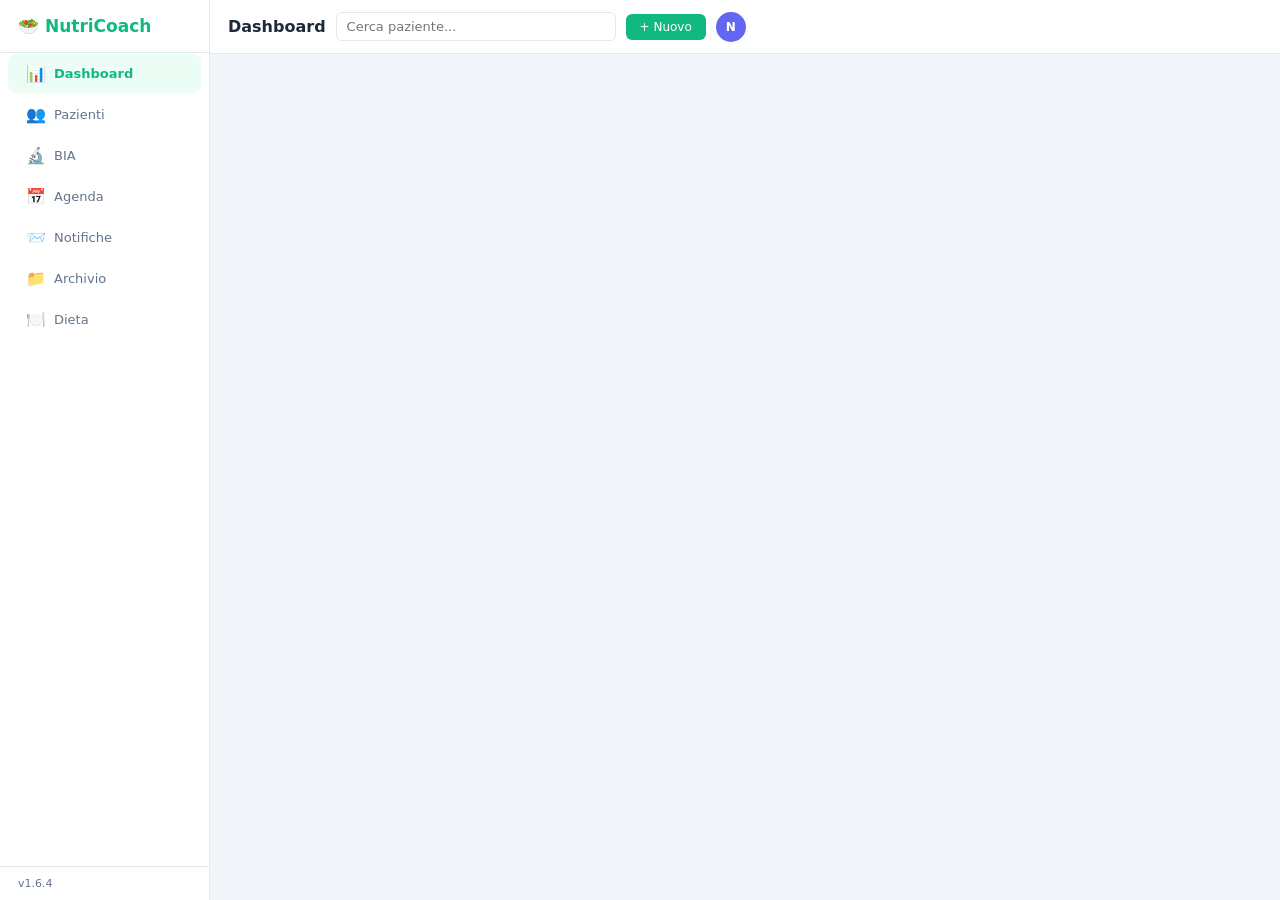
==== templates/dashboard.html @ 3c8d4ec1 "release 1.6.4: Notifiche (coda/bulk) + Tab Misure + fix openPatient/saveMisura" ====
<!DOCTYPE html>
<html lang="it">
<head>
<meta charset="utf-8">
<meta name="viewport" content="width=device-width, initial-scale=1">
<title>NutriCoach</title>
<style>
*{margin:0;padding:0;box-sizing:border-box;font-family:system-ui,-apple-system,'Segoe UI',sans-serif}
:root{--bg:#f1f4f9;--surface:#fff;--text:#1e293b;--text2:#64748b;--border:#e2e8f0;--primary:#10b981;--primary2:#059669;--danger:#ef4444;--warn:#f59e0b;--radius:10px;--shadow:0 1px 3px rgba(0,0,0,.06);--nav-w:210px;--top-h:54px}
body{background:var(--bg);color:var(--text);min-height:100vh;font-size:14px}
.layout{display:flex;min-height:100vh}
.sidebar{width:var(--nav-w);background:var(--surface);border-right:1px solid var(--border);display:flex;flex-direction:column;position:fixed;top:0;left:0;bottom:0;z-index:100}
.sidebar .logo{padding:16px 18px;font-size:17px;font-weight:700;color:var(--primary);border-bottom:1px solid var(--border)}
.nav-item{display:flex;align-items:center;gap:8px;padding:10px 18px;cursor:pointer;color:var(--text2);transition:.15s;font-size:13px;margin:1px 8px;border-radius:8px}
.nav-item:hover{background:#f8fafc;color:var(--text)}
.nav-item.active{color:var(--primary);background:#ecfdf5;font-weight:600}
.nav-item .ico{font-size:16px;width:20px;text-align:center}
.sidebar .spacer{flex:1}
.sidebar .version{padding:10px 18px;font-size:11px;color:var(--text2);border-top:1px solid var(--border)}
.main{margin-left:var(--nav-w);flex:1}
.topbar{height:var(--top-h);display:flex;align-items:center;padding:0 18px;background:var(--surface);border-bottom:1px solid var(--border);gap:10px;position:sticky;top:0;z-index:50}
.topbar h1{font-size:16px;font-weight:600}
.search{flex:1;max-width:280px}
.search input{width:100%;padding:6px 10px;border:1px solid var(--border);border-radius:6px;font-size:13px;outline:none}
.search input:focus{border-color:var(--primary)}
.btn{padding:6px 14px;border:none;border-radius:6px;cursor:pointer;font-size:12px;font-weight:500;transition:.15s;display:inline-flex;align-items:center;gap:5px}
.btn.primary{background:var(--primary);color:#fff}
.btn.primary:hover{background:var(--primary2)}
.btn.danger{background:var(--danger);color:#fff}
.btn.sm{padding:3px 8px;font-size:11px}
.btn.outline{background:transparent;border:1px solid var(--border);color:var(--text)}
.btn.outline:hover{background:#f8fafc}
.avatar{width:30px;height:30px;border-radius:50%;background:#6366f1;color:#fff;display:flex;align-items:center;justify-content:center;font-weight:600;font-size:12px}
.view{padding:16px 18px}
.card{background:var(--surface);border-radius:var(--radius);padding:14px;box-shadow:var(--shadow);margin-bottom:12px}
.grid{display:grid;gap:10px}
.grid-4{grid-template-columns:repeat(4,1fr)}
.stat-card{text-align:center;padding:14px 10px}
.stat-card .num{font-size:26px;font-weight:700;color:var(--primary)}
.stat-card .label{font-size:11px;color:var(--text2);margin-top:3px}
.empty{padding:24px;text-align:center;color:var(--text2);font-size:13px}
.patient-card{display:flex;align-items:center;gap:10px;padding:10px;cursor:pointer;border-radius:6px;transition:.15s}
.patient-card:hover{background:#f8fafc}
.patient-card .init{width:34px;height:34px;border-radius:50%;display:flex;align-items:center;justify-content:center;font-weight:600;font-size:13px;color:#fff;flex-shrink:0}
.patient-card .info{flex:1;min-width:0}
.patient-card .name{font-weight:500;font-size:13px}
.patient-card .meta{font-size:11px;color:var(--text2)}
.patient-card .cat{font-size:10px;padding:1px 6px;border-radius:10px;display:inline-block}
.modal-overlay{position:fixed;inset:0;background:rgba(0,0,0,.4);z-index:200;display:flex;align-items:center;justify-content:center}
.modal{background:var(--surface);border-radius:12px;width:540px;max-width:90vw;max-height:85vh;overflow-y:auto;box-shadow:0 20px 60px rgba(0,0,0,.2)}
.modal-head{display:flex;align-items:center;justify-content:space-between;padding:14px 18px;border-bottom:1px solid var(--border);font-weight:600;font-size:14px}
.modal-head button{background:none;border:none;font-size:18px;cursor:pointer;color:var(--text2);padding:0 4px}
.modal-body{padding:14px 18px}
.modal-foot{padding:10px 18px;border-top:1px solid var(--border);display:flex;justify-content:flex-end;gap:8px}
label{display:block;font-size:11px;font-weight:500;color:var(--text2);margin-bottom:2px;margin-top:8px}
label:first-child{margin-top:0}
input,select,textarea{width:100%;padding:7px 9px;border:1px solid var(--border);border-radius:6px;font-size:13px;outline:none;font-family:inherit}
input:focus,select:focus,textarea:focus{border-color:var(--primary)}
textarea{resize:vertical;min-height:40px}
.field-row{display:flex;gap:8px}
.field-row>*{flex:1}
#toast{position:fixed;bottom:20px;left:50%;transform:translateX(-50%);background:#1e293b;color:#fff;padding:8px 20px;border-radius:6px;font-size:13px;z-index:999;opacity:0;transition:opacity .3s;pointer-events:none}
#toast.show{opacity:1}
table{width:100%;border-collapse:collapse;font-size:12px}
th{padding:6px 8px;text-align:left;font-weight:500;color:var(--text2);border-bottom:2px solid var(--border);font-size:10px;text-transform:uppercase;letter-spacing:.4px}
td{padding:6px 8px;border-bottom:1px solid var(--border)}
tr:hover td{background:#f8fafc}
.badge{display:inline-block;padding:1px 6px;border-radius:8px;font-size:10px;font-weight:500}
.badge.green{background:#ecfdf5;color:#059669}
.badge.red{background:#fef2f2;color:#dc2626}
.badge.yellow{background:#fffbeb;color:#d97706}
.row{display:flex;gap:8px;align-items:center;flex-wrap:wrap}
.tab-bar{display:flex;gap:2px;border-bottom:1px solid var(--border);margin-bottom:14px}
.tab-btn{padding:8px 14px;font-size:12px;border:none;background:none;cursor:pointer;color:var(--text2);border-bottom:2px solid transparent;margin-bottom:-1px;transition:.15s}
.tab-btn.active{color:var(--primary);border-bottom-color:var(--primary);font-weight:500}
@media(max-width:768px){.sidebar{display:none}.main{margin-left:0}.grid-4{grid-template-columns:repeat(2,1fr)}}
</style>
</head>
<body>
<div class="layout">
<div class="sidebar">
<div class="logo">🥗 NutriCoach</div>
<div class="nav-item active" data-nav="dashboard" onclick="switchNav('dashboard')"><span class="ico">📊</span> Dashboard</div>
<div class="nav-item" data-nav="pazienti" onclick="switchNav('pazienti')"><span class="ico">👥</span> Pazienti</div>
<div class="nav-item" data-nav="bia" onclick="switchNav('bia')"><span class="ico">🔬</span> BIA</div>
<div class="nav-item" data-nav="agenda" onclick="switchNav('agenda')"><span class="ico">📅</span> Agenda</div>
<div class="nav-item" data-nav="notifiche" onclick="switchNav('notifiche')"><span class="ico">📨</span> Notifiche</div>
<div class="nav-item" data-nav="archivio" onclick="switchNav('archivio')"><span class="ico">📁</span> Archivio</div>
<div class="nav-item" data-nav="dieta" onclick="switchNav('dieta')"><span class="ico">🍽️</span> Dieta</div>
<div class="spacer"></div>
<div class="version">v1.6.4</div>
</div>
<div class="main">
<div class="topbar">
<h1 id="page-title">Dashboard</h1>
<div class="search"><input id="global-search" placeholder="Cerca paziente..." oninput="onSearch(this.value)"></div>
<button class="btn primary" onclick="openNewClient()">+ Nuovo</button>
<div class="avatar">N</div>
</div>
<div class="view" id="view"></div>
</div>
</div>
<div id="toast"></div>
<div id="modal-root"></div>

<script>
const API="";const V="1.6.0";
let STATE={nav:"dashboard",clients:[],clientId:null,categories:[],groups:[]};
function toast(m){const t=$('toast');t.textContent=m;t.classList.add('show');setTimeout(()=>t.classList.remove('show'),2600)}
function $(id){return document.getElementById(id)}
function jget(u){return fetch(API+u).then(r=>r.json())}
function jpost(u,b){return fetch(API+u,{method:'POST',headers:{'Content-Type':'application/json'},body:JSON.stringify(b)}).then(r=>r.json())}
function jput(u,b){return fetch(API+u,{method:'PUT',headers:{'Content-Type':'application/json'},body:JSON.stringify(b||{})}).then(r=>r.json())}
function jdel(u){return fetch(API+u,{method:'DELETE'}).then(r=>r.json())}
function esc(s){return (s==null?'':String(s)).replace(/[&<>"]/g,c=>({'&':'&amp;','<':'&lt;','>':'&gt;','"':'&quot;'}[c]))}
function init(n){return (n||'?').trim().split(/\s+/).map(w=>w[0]).slice(0,2).join('').toUpperCase()}
function today(){return new Date().toISOString().slice(0,10)}
function clr(){return ['#10b981','#6366f1','#f59e0b','#ef4444','#8b5cf6','#ec4899','#14b8a6','#f97316','#06b6d4'][Math.floor(Math.random()*9)]}

/* ============ NAV ============ */
function setActiveNav(nav){
  STATE.nav=nav;
  document.querySelectorAll('.nav-item').forEach(n=>n.classList.toggle('active',n.dataset.nav===nav));
}
async function switchNav(nav){
  setActiveNav(nav);
  $('page-title').textContent={dashboard:'Dashboard',pazienti:'Pazienti',bia:'BIA & Misure',agenda:'Agenda',notifiche:'Notifiche',archivio:'Archivio',dieta:'Dieta'}[nav]||'NutriCoach';
  const v=$('view');
  if(nav==='dashboard'){await loadDashboard();return}
  if(nav==='pazienti'){await loadPazienti();return}
  if(nav==='bia'){await loadBIA();return}
  if(nav==='agenda'){await loadAgenda();return}
if(nav==='notifiche'){await loadNotifiche();return}
  if(nav==='archivio'){await loadArchivio();return}
  if(nav==='dieta'){v.innerHTML='<div class="empty">🍽️ Generatore dieta (in arrivo)</div>';return}
}

/* ============ DASHBOARD ============ */
async function loadDashboard(){
  const[todayData,clients,reminders]=await Promise.all([
    jget('/api/studio/today'),jget('/api/clients'),jget('/api/reminders')
  ]);
  const countPaz=clients.length;
  const countOggi=todayData.today?todayData.today.length:0;
  const countAlert=todayData.count_attention||0;
  const countProm=reminders.filter(r=>!r.done).length;
  const cats=await jget('/api/categories');
  // arricchisci clienti con categoria
  const catMap={};cats.forEach(c=>catMap[c.id]=c);
  clients.forEach(c=>{if(c.category_id)c._cat=catMap[c.category_id]||null});
  STATE.clients=clients;STATE.categories=cats;
  $('view').innerHTML=`
<div class="grid grid-4">
  <div class="card stat-card"><div class="num">${countPaz}</div><div class="label">👥 Pazienti</div></div>
  <div class="card stat-card"><div class="num">${countOggi}</div><div class="label">📅 Oggi</div></div>
  <div class="card stat-card"><div class="num">${countProm}</div><div class="label">🔔 Promemoria</div></div>
  <div class="card stat-card"><div class="num">${countAlert}</div><div class="label">⚠️ Da monitorare</div></div>
</div>
<div class="card"><b>👥 Pazienti (${countPaz})</b><div class="row" style="margin:6px 0">${cats.map(c=>`<span class="badge" style="background:${c.color}22;color:${c.color}">${esc(c.name)}</span>`).join('')}</div>
  ${clients.map(c=>`<div class="patient-card" onclick="openPatient(${c.id})"><div class="init" style="background:${c._cat?c._cat.color:clr()}">${init(c.name)}</div><div class="info"><div class="name">${esc(c.name)} ${c._cat?`<span class="cat" style="background:${c._cat.color}22;color:${c._cat.color}">${esc(c._cat.name)}</span>`:''}</div><div class="meta">${c.sex||'?'} · ${c.goal||'—'}</div></div></div>`).join('')}
</div>
<div class="card"><b>🔔 Promemoria</b>${reminders.filter(r=>!r.done).slice(0,5).map(r=>`
  <div class="patient-card"><div class="info"><div class="name">${esc(r.title)}</div><div class="meta">${r.due_date||''} · ${r.channel||'app'}</div></div></div>`).join('')||'<div class="empty">Nessun promemoria</div>'}
</div>`;
}

/* ============ PAZIENTI ============ */
async function loadPazienti(){
  const[clients,cats,grps]=await Promise.all([jget('/api/clients'),jget('/api/categories'),jget('/api/groups')]);
  STATE.clients=clients;STATE.categories=cats;STATE.groups=grps;
  const catMap={};cats.forEach(c=>catMap[c.id]=c);
  clients.forEach(c=>{if(c.category_id)c._cat=catMap[c.category_id]||null});
  $('view').innerHTML=`
<div class="row" style="margin-bottom:10px">
  <select id="pz-filter-cat" onchange="loadPazienti()" style="width:auto">
    <option value="">Tutte le categorie</option>
    ${cats.map(c=>`<option value="${c.id}">${esc(c.name)}</option>`).join('')}
  </select>
  <button class="btn outline" onclick="showCategoryModal()">📂 Gestisci categorie</button>
  <button class="btn outline" onclick="showGroupModal()">👥 Gestisci gruppi</button>
</div>
<div class="card">
  <div class="row" style="margin-bottom:8px"><b>👥 Pazienti (${clients.length})</b></div>
  ${clients.filter(c=>!$('pz-filter-cat').value||c.category_id==+$('pz-filter-cat').value).map(c=>`
  <div class="patient-card" onclick="openPatient(${c.id})">
    <div class="init" style="background:${c._cat?c._cat.color:clr()}">${init(c.name)}</div>
    <div class="info"><div class="name">${esc(c.name)} ${c._cat?`<span class="cat" style="background:${c._cat.color}22;color:${c._cat.color}">${esc(c._cat.name)}</span>`:''}</div>
    <div class="meta">${c.sex||'?'} · ${c.goal||'—'} · ${c.email||''}</div></div>
    <button class="btn sm danger" onclick="event.stopPropagation();deleteClient(${c.id})">✕</button>
  </div>`).join('')||'<div class="empty">Nessun paziente</div>'}
</div>`;
}

async function deleteClient(cid){
  if(!confirm('Eliminare questo paziente e tutti i suoi dati?'))return;
  await jpost('/api/clients/{cid}'.replace('{cid}',cid),{_method:'DELETE'});
  // use DELETE method properly
  await fetch(API+'/api/clients/'+cid,{method:'DELETE'});
  toast('Paziente eliminato');loadPazienti();
}

function showCategoryModal(){
  const c=STATE.categories;
  modal(`
<div class="card"><b>📂 Categorie</b><div class="empty">${c.length?'':'Nessuna categoria'}</div>
${c.map(cat=>`<div class="patient-card"><div class="info"><span style="display:inline-block;width:10px;height:10px;border-radius:50%;background:${cat.color};margin-right:6px"></span> ${esc(cat.name)}</div><button class="btn sm danger" onclick="if(confirm('Eliminare?')){fetch('/api/categories/${cat.id}',{method:'DELETE'}).then(()=>{closeModal();showCategoryModal()})}">✕</button></div>`).join('')}
<hr style="margin:10px 0">
<div class="field-row"><input id="nc-name" placeholder="Nome"><input id="nc-color" type="color" value="#6366f1"></div>
<button class="btn primary" onclick="const n=$('nc-name').value;if(!n)return;fetch('/api/categories',{method:'POST',headers:{'Content-Type':'application/json'},body:JSON.stringify({name:n,color:$('nc-color').value})}).then(()=>{closeModal();loadPazienti()})">➕ Aggiungi</button></div>`);
}

function showGroupModal(){
  modal(`
<div class="card"><b>👥 Gruppi</b>
${STATE.groups.map(g=>`<div class="patient-card"><div class="info"><b>${esc(g.name)}</b><div class="meta">${g.member_count||0} membri</div></div>
<button class="btn sm danger" onclick="if(confirm('Eliminare?')){fetch('/api/groups/${g.id}',{method:'DELETE'}).then(()=>{closeModal();showGroupModal()})}">✕</button></div>`).join('')||'<div class="empty">Nessun gruppo</div>'}
<hr style="margin:10px 0">
<div class="field-row"><input id="ng-name" placeholder="Nome gruppo"><button class="btn primary" onclick="const n=$('ng-name').value;if(!n)return;fetch('/api/groups',{method:'POST',headers:{'Content-Type':'application/json'},body:JSON.stringify({name:n})}).then(()=>{closeModal();showGroupModal()})">➕ Crea</button></div></div>`);
}

/* ============ AGENDA ============ */
async function loadAgenda(){
  const[openAppts,closedAppts,fups]=await Promise.all([
    jget('/api/appointments?status=open'),
    jget('/api/appointments?status=closed'),
    jget('/api/follow-ups')
  ]);
  const today=new Date().toISOString().slice(0,10);
  const oggi=openAppts.filter(a=>a.appt_date===today);
  const prox=openAppts.filter(a=>a.appt_date&&a.appt_date>today).slice(0,10);
  $('view').innerHTML=`
<div class="row" style="margin-bottom:10px"><b>📅 Agenda</b>
<button class="btn primary" onclick="showApptModal()">➕ Nuovo appuntamento</button></div>
<div class="grid grid-4">${[
  ['📅 Oggi',oggi.length],
  ['🔄 In programma',openAppts.length],
  ['✅ Completati',closedAppts.length],
  ['📌 Follow-up',fups.length]
].map(x=>`<div class="card stat-card"><div class="num">${x[1]}</div><div class="label">${x[0]}</div></div>`).join('')}</div>
<div class="card"><b>📅 Oggi (${today})</b>${oggi.map(a=>apptCard(a)).join('')||'<div class="empty">Nessun appuntamento oggi</div>'}</div>
<div class="card"><b>🔜 Prossimi</b>${prox.map(a=>apptCard(a)).join('')||'<div class="empty">Nessun appuntamento in programma</div>'}</div>
<div class="card"><b>📌 Follow-up attivi</b>${fups.map(a=>apptCard(a)).join('')||'<div class="empty">Nessun follow-up attivo</div>'}</div>`;
}

function apptCard(a){
  return `<div class="patient-card" style="border-left:3px solid ${a.status==='closed'?'var(--primary)':a.status==='cancelled'?'var(--danger)':'var(--warn)'}">
<div class="info"><b>${esc(a.title)}</b><div class="meta">${esc(a.client_name||'')} · ${a.appt_date||'—'} ${a.follow_up?'· 🔄 Follow-up':''}</div></div>
<button class="btn sm outline" onclick="jpost('/api/appointments/${a.id}/done',{done:${a.status==='closed'?0:1}}).then(()=>loadAgenda())">${a.status==='closed'?'✓ Fatto':'✗ Chiudi'}</button>
</div>`;
}

function showApptModal(cid,aid){
  let title="Nuovo appuntamento",data={client_id:cid||'',title:'',note:'',appt_date:'',status:'open',follow_up:0};
  if(aid){
    // prefetch per modifica
    jget('/api/appointments').then(all=>{
      const a=all.find(x=>x.id===aid);
      if(!a)return;
      const clientSel=STATE.clients.find(c=>c.id===a.client_id);
      data=a;
      renderApptModal(aid,data);
    });
    return;
  }
  renderApptModal(0,data);

  function renderApptModal(aid,d){
    const clients=STATE.clients.length?STATE.clients:[];
    modal(`
<div class="card"><b>${aid?'Modifica':'Nuovo'} appuntamento</b>
<label>Paziente</label><select id="ap-cid">${clients.map(c=>`<option value="${c.id}" ${d.client_id==c.id?'selected':''}>${esc(c.name)}</option>`).join('')||'<option value="">—</option>'}</select>
<div class="field-row"><div><label>Titolo</label><input id="ap-title" value="${esc(d.title)}" placeholder="Controllo peso"></div>
<div><label>Data</label><input type="date" id="ap-date" value="${d.appt_date||''}"></div></div>
<label>Note</label><textarea id="ap-note" rows="2">${esc(d.note||'')}</textarea>
<label class="row" style="margin-top:6px"><input type="checkbox" id="ap-fup" ${d.follow_up?'checked':''}> 🔄 Richiede follow-up</label>
<div style="margin-top:10px;display:flex;gap:8px">
<button class="btn primary" onclick="saveAppt(${aid})">💾 Salva</button>
${aid?`<button class="btn danger" onclick="jpost('/api/appointments/${aid}/done',{done:1}).then(()=>{closeModal();loadAgenda()})">✓ Chiudi</button>`:''}
<button class="btn outline" onclick="closeModal()">Annulla</button></div></div>`);
  }
}

async function saveAppt(aid){
  const cid=+$('ap-cid').value;
  if(!cid){toast('Seleziona un paziente');return}
  const body={client_id:cid,title:$('ap-title').value,appt_date:$('ap-date').value,
    note:$('ap-note').value,follow_up:$('ap-fup').checked?1:0};
  if(aid){
    await fetch(API+'/api/appointments/'+aid,{method:'PUT',headers:{'Content-Type':'application/json'},body:JSON.stringify(body)});
  }else{
    await jpost('/api/appointments',body);
  }
  toast('Salvato ✓');closeModal();
  if(STATE.nav==='agenda')loadAgenda();else loadAppuntamenti();
}

/* ============ NOTIFICHE ============ */
async function loadNotifiche(){
  const[notifs,clients,groups]=await Promise.all([
    jget('/api/notifications?status=pending'),
    jget('/api/clients'),
    jget('/api/groups')
  ]);
  STATE.clients=clients;
  const sent=await jget('/api/notifications?status=sent');
  const cMap={};clients.forEach(c=>cMap[c.id]=c);
  $('view').innerHTML=`
<div class="row" style="margin-bottom:10px"><b>📨 Notifiche & Promemoria</b>
<button class="btn primary" onclick="genNotifiche()">🔄 Genera dovute</button></div>
<div class="card"><b>📤 Invio bulk per gruppo</b>
<div class="field-row"><div><label>Gruppo</label><select id="nt-grp">${groups.map(g=>`<option value="${g.id}">${esc(g.name)}</option>`).join('')||'<option value="">—</option>'}</select></div>
<div><label>Canale</label><select id="nt-ch"><option value="whatsapp">WhatsApp</option><option value="email">Email</option></select></div>
<button class="btn primary" onclick="bulkNotifiche()">📨 Invia a gruppo</button></div></div>
<div class="card"><b>📋 Coda (${notifs.length} da inviare)</b>
${notifs.map(n=>`<div class="patient-card"><div class="info"><b>${esc((cMap[n.client_id]||{}).name||'Cliente '+n.client_id)}</b><div class="meta">${n.type} · ${n.channel} · ${n.due_date||''}</div></div>
<button class="btn sm outline" onclick="sendNotifica(${n.id},'${(cMap[n.client_id]||{}).channel||n.channel}')">📨 Invia</button></div>`).join('')||'<div class="empty">Nessuna notifica in coda</div>'}
</div>
<div class="card"><b>✅ Inviata (${sent.length})</b>
${sent.slice(0,20).map(n=>`<div class="patient-card"><div class="info"><b>${esc((cMap[n.client_id]||{}).name||'Cliente '+n.client_id)}</b><div class="meta">${n.type} · ${n.channel} · ${n.due_date||''}</div></div></div>`).join('')||'<div class="empty">Nessuna inviata</div>'}
</div>`;
}

async function genNotifiche(){
  // genera per ogni cliente
  const clients=STATE.clients.length?STATE.clients:await jget('/api/clients');
  let tot=0;
  for(const c of clients){
    const r=await jpost('/api/clients/'+c.id+'/notifications/generate',{});
    tot+=(r&&r.count)||0;
  }
  toast(`Generate ${tot} notifiche`);
  loadNotifiche();
}

async function sendNotifica(nid,channel){
  const n=await jget('/api/notifications?status=pending').then(list=>list.find(x=>x.id===nid));
  if(!n)return;
  const client=await jget('/api/clients/'+n.client_id).catch(()=>({}));
  channel=channel||n.channel;
  if(channel==='whatsapp'){
    const phone=(client.phone||'').replace(/\D/g,'');
    if(phone) window.open('https://wa.me/'+phone+'?text='+encodeURIComponent('Ciao '+client.name+', ti scrivo da NutriCoach per il tuo '+n.type),'_blank');
    else toast('Telefono mancante per WhatsApp');
  }else if(channel==='email'){
    if(client.email) window.open('mailto:'+client.email+'?subject='+encodeURIComponent('NutriCoach — '+n.type)+'&body='+encodeURIComponent('Ciao '+client.name),'_blank');
    else toast('Email mancante');
  }
  await jput('/api/notifications/'+nid+'/sent',{sent:true});
  loadNotifiche();
}

async function bulkNotifiche(){
  const gid=+$('nt-grp').value;
  const ch=$('nt-ch').value;
  if(!gid){toast('Seleziona un gruppo');return;}
  const members=await jget('/api/groups/'+gid+'/members');
  let ok=0;
  for(const m of members){
    const client=await jget('/api/clients/'+m.client_id).catch(()=>({}));
    if(ch==='whatsapp'){
      const phone=(client.phone||'').replace(/\D/g,'');
      if(phone) window.open('https://wa.me/'+phone+'?text='+encodeURIComponent('Ciao '+client.name+' da NutriCoach'),'_blank');
    }else if(ch==='email'&&client.email){
      window.open('mailto:'+client.email+'?subject='+encodeURIComponent('NutriCoach')+'&body='+encodeURIComponent('Ciao '+client.name),'_blank');
    }
    ok++;
  }
  toast('Aperte '+ok+' finestre di invio');
}

/* ============ BIA HUB ============ */
async function loadBIA(){
  const clients=STATE.clients.length?STATE.clients:await jget('/api/clients');
  $('view').innerHTML=`
<div class="row" style="margin-bottom:10px">
  <b>🔬 BIA & Misure</b>
  <select id="bia-client" onchange="loadBIAReading()" style="width:auto;max-width:200px">
    <option value="">Seleziona paziente...</option>
    ${clients.map(c=>`<option value="${c.id}">${esc(c.name)}</option>`).join('')}
  </select>
  <button class="btn primary" onclick="showBIAForm()">➕ Nuova misurazione</button>
  <button class="btn outline" onclick="$('bia-client').value='';$('view').innerHTML='<div class=empty>Seleziona un paziente</div>'">Pulisci</button>
</div>
<div id="bia-view"><div class="empty">👆 Seleziona un paziente per vedere le misurazioni BIA</div></div>`;
}

async function loadBIAReading(){
  const cid=+$('bia-client').value;
  if(!cid){$('bia-view').innerHTML='<div class=empty>Seleziona un paziente</div>';return}
  const[readings,trends]=await Promise.all([
    jget('/api/clients/'+cid+'/bia-readings'),
    jget('/api/clients/'+cid+'/bia-trend?field=weight_kg&days=365')
  ]);
  let html=`<div class="card"><b>📊 Trend peso</b><div class="empty">${trends.length?'':'Nessun dato'}</div>`;
  if(trends.length>1){
    const min=Math.min(...trends.map(t=>t.weight_kg))-2;
    const max=Math.max(...trends.map(t=>t.weight_kg))+2;
    const rng=max-min||1;const h=100;
    html+=`<svg viewBox="0 0 ${(trends.length-1)*50} ${h}" width="100%" height="120" style="margin:6px 0">`;
    const pts=trends.map((t,i)=>`${i*50},${h-((t.weight_kg-min)/rng)*h}`);
    html+=`<polyline points="${pts.join(' ')}" fill="none" stroke="var(--primary)" stroke-width="2"/>`;
    pts.forEach((p,i)=>html+=`<circle cx="${p.split(',')[0]}" cy="${p.split(',')[1]}" r="3" fill="var(--primary)"/>`);
    const last=trends[trends.length-1];const first=trends[0];
    const chg=(last.weight_kg-first.weight_kg).toFixed(1);
    html+=`</svg><div style="font-size:11px;color:var(--text2)">${first.weight_kg} → ${last.weight_kg} (${chg>0?'+':''}${chg} kg)</div>`;
  }
  html+=`</div><div class="card"><b>📋 Storico BIA</b>`;
  if(readings.length){
    html+=`<table><tr><th>Data</th><th>Peso</th><th>BF%</th><th>MM%</th><th>PhA</th><th>TBW</th><th>BMR</th><th></th></tr>`;
    readings.forEach(r=>{
      html+=`<tr><td>${esc(r.date)}</td><td>${r.weight_kg||'—'}</td><td>${r.bf_pct||'—'}</td>
        <td>${r.mm_pct||'—'}</td><td>${r.pha||'—'}</td><td>${r.tbw_l||'—'}</td>
        <td>${r.bmr_kcal||'—'}</td>
        <td><button class="btn sm outline" onclick="showBIAForm(${r.id})">📝</button>
        <button class="btn sm danger" onclick="if(confirm('Eliminare?')){fetch('/api/bia-readings/${r.id}',{method:'DELETE'}).then(()=>loadBIAReading())}">✕</button></td></tr>`;
    });
    html+=`</table>`;
  }else{html+=`<div class="empty">Nessuna misurazione. Carica un PDF BIA o inserisci manualmente.</div>`}
  html+=`</div>`;
  $('bia-view').innerHTML=html;
}

function showBIAForm(bid){
  if(bid){
    jget('/api/bia-readings/'+bid).then(r=>{
      modal(renderBIAForm(r.id,r.date,r.weight_kg,r.bf_pct,r.mm_pct,r.pha,r.bmr_kcal,r.tbw_l,r.bmi,r.bf_kg,r.ffm_kg,r.visceral_fat_level,r.ecw_l,r.icw_l,r.height_cm,r.notes));
    });
    return;
  }
  modal(renderBIAForm());
}

function renderBIAForm(id,date,weight,bf,mm,pha,bmr,tbw,bmi,bfkg,ffm,vfat,ecw,icw,height,notes){
  return `
<div class="card"><b>${id?'Modifica':'Nuova'} misurazione BIA</b>
<div class="field-row"><div><label>Data</label><input type="date" id="bf-date" value="${date||today()}"></div>
<div><label>Peso (kg)</label><input type="number" step="0.1" id="bf-weight" value="${weight||''}"></div>
<div><label>Altezza (cm)</label><input type="number" id="bf-height" value="${height||''}"></div></div>
<div class="field-row"><div><label>BF%</label><input type="number" step="0.1" id="bf-bf" value="${bf||''}"></div>
<div><label>MM%</label><input type="number" step="0.1" id="bf-mm" value="${mm||''}"></div>
<div><label>BMI</label><input type="number" step="0.1" id="bf-bmi" value="${bmi||''}"></div></div>
<div class="field-row"><div><label>Angolo di fase (PhA)</label><input type="number" step="0.1" id="bf-pha" value="${pha||''}"></div>
<div><label>TBW (L)</label><input type="number" step="0.1" id="bf-tbw" value="${tbw||''}"></div></div>
<div class="field-row"><div><label>ECW (L)</label><input type="number" step="0.1" id="bf-ecw" value="${ecw||''}"></div>
<div><label>ICW (L)</label><input type="number" step="0.1" id="bf-icw" value="${icw||''}"></div></div>
<div class="field-row"><div><label>BMR (kcal)</label><input type="number" id="bf-bmr" value="${bmr||''}"></div>
<div><label>BF (kg)</label><input type="number" step="0.1" id="bf-bfkg" value="${bfkg||''}"></div>
<div><label>FFM (kg)</label><input type="number" step="0.1" id="bf-ffm" value="${ffm||''}"></div></div>
<div class="field-row"><div><label>Grasso viscerale</label><input type="number" step="0.1" id="bf-vfat" value="${vfat||''}"></div></div>
<label>Note</label><textarea id="bf-notes" rows="2">${notes||''}</textarea>
<div style="margin-top:10px;display:flex;gap:8px">
<button class="btn primary" onclick="saveBIA(${id||0})">💾 Salva</button>
<button class="btn outline" onclick="closeModal()">Annulla</button>
</div></div>`;
}

async function saveBIA(id){
  const cid=+$('bia-client').value;
  if(!cid){toast('Seleziona un paziente');return}
  const body={date:$('bf-date').value,weight_kg:$('bf-weight').value,height_cm:$('bf-height').value,
    bf_pct:$('bf-bf').value,mm_pct:$('bf-mm').value,pha:$('bf-pha').value,bmr_kcal:$('bf-bmr').value,
    tbw_l:$('bf-tbw').value,bmi:$('bf-bmi').value,bf_kg:$('bf-bfkg').value,
    ffm_kg:$('bf-ffm').value,visceral_fat_level:$('bf-vfat').value,
    ecw_l:$('bf-ecw').value,icw_l:$('bf-icw').value,
    notes:$('bf-notes').value,source:'manual'};
  if(id){
    toast('Modifica BIA non ancora implementata via API diretta');
    closeModal();return;
  }
  await jpost('/api/clients/'+cid+'/bia-reading',body);
  toast('Misurazione salvata ✓');closeModal();loadBIAReading();
}

/* ============ ARCHIVIO ============ */
async function loadArchivio(){
  const docs=await jget('/api/documents');
  $('view').innerHTML=`
<div class="row" style="margin-bottom:10px"><b>📁 Archivio documenti</b>
<button class="btn primary" onclick="uploadDoc()">📄 Carica</button></div>
<div class="card"><table><tr><th>Paziente</th><th>Titolo</th><th>Tipo</th><th>Data</th><th></th></tr>
${docs.map(d=>`<tr><td>${esc(d.client_name||'—')}</td><td>${esc(d.title||'—')}</td>
<td><span class="badge green">${esc(d.doc_type)}</span></td><td>${d.date||''}</td>
<td><button class="btn sm outline" onclick="window.open('/api/files/${encodeURIComponent(d.file_path.split('\\\\').pop().split('/').pop())}')">👁️</button>
<button class="btn sm danger" onclick="if(confirm('Eliminare?')){fetch('/api/documents/${d.id}',{method:'DELETE'}).then(()=>loadArchivio())}">✕</button></td></tr>`).join('')||'<tr><td colspan="5"><div class="empty">Nessun documento</div></td></tr>'}
</table></div>`;
}

function uploadDoc(){
  modal('<div class="card"><b>📄 Carica documento</b><input type="file" id="doc-file" style="margin:10px 0"><div class="field-row"><input id="doc-title" placeholder="Titolo"><select id="doc-type"><option>bia</option><option>referto</option><option>dieta</option><option>foto</option><option>altro</option></select></div><button class="btn primary" onclick="const f=$(\'doc-file\').files[0];if(!f){toast(\'Seleziona un file\');return};const fd=new FormData();fd.append(\'file\',f);fd.append(\'title\',$(\'doc-title\').value);fd.append(\'doc_type\',$(\'doc-type\').value);fetch(\'/api/documents\',{method:\'POST\',body:fd}).then(r=>r.json()).then(()=>{toast(\'Caricato\');closeModal();loadArchivio()})">📤 Carica</button></div>');
}

/* ============ MODAL ============ */
function modal(body){
  $('modal-root').innerHTML=`<div class="modal-overlay" onclick="if(event.target===this)closeModal()"><div class="modal"><div class="modal-head"><span>NutriCoach</span><button onclick="closeModal()">✕</button></div><div class="modal-body">${body}</div></div></div>`;
}
function closeModal(){$('modal-root').innerHTML=''}

/* ============ CLIENT OPEN ============ */
function onSearch(q){
  const match=STATE.clients.find(c=>c.name&&c.name.toLowerCase().includes(q.toLowerCase()));
  if(match&&q.length>1)openPatient(match.id);
}

async function openPatient(cid){
  STATE.clientId=cid;
  const c=await jget('/api/clients/'+cid);
  const groups=await jget('/api/clients/'+cid+'/groups');
  const cats=STATE.categories.length?STATE.categories:await jget('/api/categories');
  const cat=cats.find(x=>x.id===c.category_id);
  STATE.nav='dashboard';
  setActiveNav('dashboard');
  $('page-title').textContent=esc(c.name);
  $('view').innerHTML=`
<div class="card">
  <div class="row"><div style="width:40px;height:40px;border-radius:50%;background:${cat?cat.color:clr()};display:flex;align-items:center;justify-content:center;color:#fff;font-weight:700">${init(c.name)}</div>
  <div style="flex:1"><b style="font-size:16px">${esc(c.name)}</b><div class="meta">${c.sex||'?'} · ${c.goal||'—'} · ${c.email||''} · ${c.phone||''}</div></div>
  <button class="btn outline" onclick="window.open('mailto:${c.email}')">✉️</button>
  <button class="btn outline" onclick="window.open('https://wa.me/${c.phone?.replace(/[^0-9]/g,'')}','_blank')">💬</button>
  <button class="btn danger sm" onclick="deleteClient(${c.id})">✕ Elimina</button></div>
</div>
<div class="tab-bar" id="patient-tabs">
  <button class="tab-btn active" onclick="switchPatientTab(this,'anamnesi')">Anamnesi</button>
  <button class="tab-btn" onclick="switchPatientTab(this,'misure')">Misure</button>
  <button class="tab-btn" onclick="switchPatientTab(this,'dieta')">Dieta</button>
  <button class="tab-btn" onclick="switchPatientTab(this,'referti')">Referti</button>
  <button class="tab-btn" onclick="switchPatientTab(this,'appuntamenti')">Appuntamenti</button>
  <button class="tab-btn" onclick="switchPatientTab(this,'sintomi')">Sintomi</button>
  <button class="tab-btn" onclick="switchPatientTab(this,'gruppi')">Gruppi</button>
  <button class="tab-btn" onclick="switchPatientTab(this,'progressi')">Progressi</button>
</div>
<div id="patient-pane"></div>`;
  switchPatientTab(document.querySelector('#patient-tabs .tab-btn'),'anamnesi');
}

function switchPatientTab(el,tab){
  document.querySelectorAll('#patient-tabs .tab-btn').forEach(b=>b.classList.remove('active'));
  if(el)el.classList.add('active');
  const p=$('patient-pane');
  if(tab==='anamnesi')loadAnamnesi();
  else if(tab==='misure')loadMisure();
  else if(tab==='dieta')loadDieta();
  else if(tab==='referti')loadReferti();
  else if(tab==='appuntamenti')loadAppuntamenti();
  else if(tab==='sintomi')loadSintomi();
  else if(tab==='gruppi')loadGruppi();
  else if(tab==='progressi')loadProgressi();
}

async function loadAnamnesi(){
  const p=$('patient-pane');
  let a={};
  try{a=await jget('/api/clients/'+STATE.clientId+'/anamnesis');}catch(e){}
  const conds=(a.conditions||[]).join(', ')||'—';
  const recs=a.recommendations||{};
  const recsArr=Array.isArray(recs)?recs:Object.values(recs||{});
  p.innerHTML=`<div class="card"><b>Condizioni cliniche</b><br>${esc(conds)}</div>
<div class="card"><b>Note anamnesi</b><br>${esc(a.notes||'—')}</div>
<div class="card"><b>🎯 Raccomandazioni cliniche</b><div class="empty">${recsArr.length?'':'(nessuna)'}</div>
${recsArr.slice(0,3).map(r=>`<div style="margin:6px 0;padding:8px;background:#f8fafc;border-radius:6px;font-size:12px">${esc(typeof r==='string'?r:r.condition||r.key||JSON.stringify(r))}</div>`).join('')}</div>`;
}

async function loadMisure(){
  const ms = await jget('/api/clients/'+STATE.clientId+'/measurements');
  const c = (STATE.clients.find(x=>x.id===STATE.clientId))||{};
  $('patient-pane').innerHTML=`
<div class="row" style="margin-bottom:8px"><b>⚖️ Misure antropometriche</b>
<button class="btn primary" onclick="showMisuraForm()">➕ Nuova misura</button></div>
<div class="card"><b>📋 Storico</b>
<table class="tbl"><thead><tr>
<th>DATA</th><th>PESO</th><th>ALTEZZA</th><th>VITA</th><th>FIANCHI</th><th>PETTO</th><th>BRACCIO</th><th>COSCIA</th><th>POLPACCIO</th><th>TRICIP.</th><th>BICIP.</th><th>SOTTOSCAP.</th><th>SOVRAPOP.</th><th></th>
</tr></thead><tbody>
${ms.map(m=>`<tr><td>${m.date||''}</td><td>${m.weight_kg??''}</td><td>${m.height_cm??''}</td><td>${m.waist_cm??''}</td><td>${m.hip_cm??''}</td><td>${m.chest_cm??''}</td><td>${m.arm_cm??''}</td><td>${m.thigh_cm??''}</td><td>${m.calf_cm??''}</td><td>${m.skinfold_triceps??''}</td><td>${m.skinfold_biceps??''}</td><td>${m.skinfold_subscapular??''}</td><td>${m.skinfold_suprailiac??''}</td><td><button class="btn sm outline" onclick="deleteMisura(${m.id})">✕</button></td></tr>`).join('')}
</tbody></table>${ms.length?'':'<div class="empty">Nessuna misura</div>'}</div>`;
}

function showMisuraForm(){
  modal(`<div class="card"><b>➕ Nuova misura</b>
<div class="field-row"><div><label>Data</label><input type="date" id="ms-date" value="${new Date().toISOString().slice(0,10)}"></div>
<div><label>Peso (kg)</label><input id="ms-weight" type="number" step="0.1" placeholder="70.5"></div>
<div><label>Altezza (cm)</label><input id="ms-height" type="number" step="0.1"></div></div>
<div class="field-row"><div><label>Vita (cm)</label><input id="ms-waist" type="number" step="0.1"></div>
<div><label>Fianchi (cm)</label><input id="ms-hip" type="number" step="0.1"></div>
<div><label>Petto (cm)</label><input id="ms-chest" type="number" step="0.1"></div></div>
<div class="field-row"><div><label>Braccio (cm)</label><input id="ms-arm" type="number" step="0.1"></div>
<div><label>Coscia (cm)</label><input id="ms-thigh" type="number" step="0.1"></div>
<div><label>Polpaccio (cm)</label><input id="ms-calf" type="number" step="0.1"></div></div>
<div class="field-row"><div><label>Plica tricipite (mm)</label><input id="ms-tri" type="number" step="0.1"></div>
<div><label>Plica bicipite (mm)</label><input id="ms-bi" type="number" step="0.1"></div></div>
<div class="field-row"><div><label>Plica sottoscapolare (mm)</label><input id="ms-sub" type="number" step="0.1"></div>
<div><label>Plica sovrailiaca (mm)</label><input id="ms-sup" type="number" step="0.1"></div></div>
<label>Note</label><textarea id="ms-note" rows="2"></textarea>
<div style="margin-top:10px;display:flex;gap:8px"><button class="btn primary" onclick="saveMisura()">💾 Salva</button>
<button class="btn outline" onclick="closeModal()">Annulla</button></div></div>`);
}

async function saveMisura(){
  const v = id => $(id).value;
  const body = {
    date: v('ms-date'),
    weight_kg: v('ms-weight')||null, height_cm: v('ms-height')||null,
    waist_cm: v('ms-waist')||null, hip_cm: v('ms-hip')||null, chest_cm: v('ms-chest')||null,
    arm_cm: v('ms-arm')||null, thigh_cm: v('ms-thigh')||null, calf_cm: v('ms-calf')||null,
    skinfold_triceps: v('ms-tri')||null, skinfold_biceps: v('ms-bi')||null,
    skinfold_subscapular: v('ms-sub')||null, skinfold_suprailiac: v('ms-sup')||null,
    note: v('ms-note')
  };
  const r = await jpost('/api/clients/'+STATE.clientId+'/measurements', body);
  if(r && r.id){ toast('Misura salvata ✓'); closeModal(); loadMisure(); }
  else toast('Errore salvataggio');
}

async function deleteMisura(mid){
  if(!confirm('Eliminare questa misura?')) return;
  await jdel('/api/clients/'+STATE.clientId+'/measurements/'+mid);
  loadMisure();
}

async function loadDieta(){
  $('patient-pane').innerHTML=`<div class="empty">🍽️ Dieta (in arrivo)</div>`;
}

async function loadReferti(){
  const docs=await jget('/api/documents?cid='+STATE.clientId);
  const bia=await jget('/api/clients/'+STATE.clientId+'/bia-readings');
  $('patient-pane').innerHTML=`<div class="card"><b>📄 Documenti</b>${docs.map(d=>`
<div class="patient-card"><div class="info"><b>${esc(d.title||d.original_name)}</b><div class="meta">${d.doc_type} · ${d.date||''}</div></div>
<button class="btn sm outline" onclick="window.open('/api/files/${encodeURIComponent(d.file_path.split('\\\\').pop().split('/').pop())}')">👁️</button></div>`).join('')||'<div class="empty">Nessun documento</div>'}
</div><div class="card"><b>🔬 BIA</b>${bia.map(r=>`
<div class="patient-card"><div class="info"><b>${r.date}</b><div class="meta">Peso ${r.weight_kg||'—'} · BF ${r.bf_pct||'—'}% · PhA ${r.pha||'—'}</div></div></div>`).join('')||'<div class="empty">Nessuna BIA</div>'}</div>`;
}

async function loadAppuntamenti(){
  const appts=await jget('/api/appointments?client_id='+STATE.clientId);
  $('patient-pane').innerHTML=`
<div class="row" style="margin-bottom:8px"><b>📅 Appuntamenti</b>
<button class="btn primary" onclick="showApptModal(${STATE.clientId})">➕ Nuovo</button></div>
<div class="card">${appts.map(a=>`<div class="patient-card" style="border-left:3px solid ${a.status==='closed'?'var(--primary)':a.status==='cancelled'?'var(--danger)':'var(--warn)'}">
<div class="info"><b>${esc(a.title)}</b><div class="meta">${a.appt_date||'—'} ${a.follow_up?'· 🔄 Follow-up':''} ${a.outcome?'· '+esc(a.outcome):''}</div></div>
<button class="btn sm outline" onclick="showApptModal(${STATE.clientId},${a.id})">📝</button>
<button class="btn sm ${a.status==='closed'?'outline':'primary'}" onclick="jpost('/api/appointments/${a.id}/done',{done:${a.status==='closed'?0:1}}).then(()=>loadAppuntamenti())">${a.status==='closed'?'✓ Fatto':'🔴 Apri'}</button>
</div>`).join('')||'<div class="empty">Nessun appuntamento</div>'}
</div>`;
}

async function loadSintomi(){
  $('patient-pane').innerHTML=`<div class="empty">🩺 Sintomi (in arrivo)</div>`;
}

async function loadGruppi(){
  const gs=await jget('/api/clients/'+STATE.clientId+'/groups');
  const all=await jget('/api/groups');
  $('patient-pane').innerHTML=`<div class="card"><b>👥 Gruppi</b>
${all.map(g=>`<label class="row" style="cursor:pointer;padding:4px 0"><input type="checkbox" ${gs.find(x=>x.id===g.id)?'checked':''} onchange="if(this.checked){fetch('/api/groups/${g.id}/members',{method:'POST',headers:{'Content-Type':'application/json'},body:JSON.stringify({client_id:${STATE.clientId}})}).then(()=>toast('Aggiunto'))}else{fetch('/api/groups/${g.id}/members/${STATE.clientId}',{method:'DELETE'}).then(()=>toast('Rimosso'))}"> <b>${esc(g.name)}</b> <span class="meta">(${g.member_count||0})</span></label>`).join('')||'<div class="empty">Nessun gruppo. Creane uno dalla pagina Pazienti.</div>'}
</div>`;
}

async function loadProgressi(){
  $('patient-pane').innerHTML=`<div class="empty">📈 Progressi (in arrivo)</div>`;
}

/* ============ INIT ============ */
switchNav('dashboard');
</script>
</body>
</html>
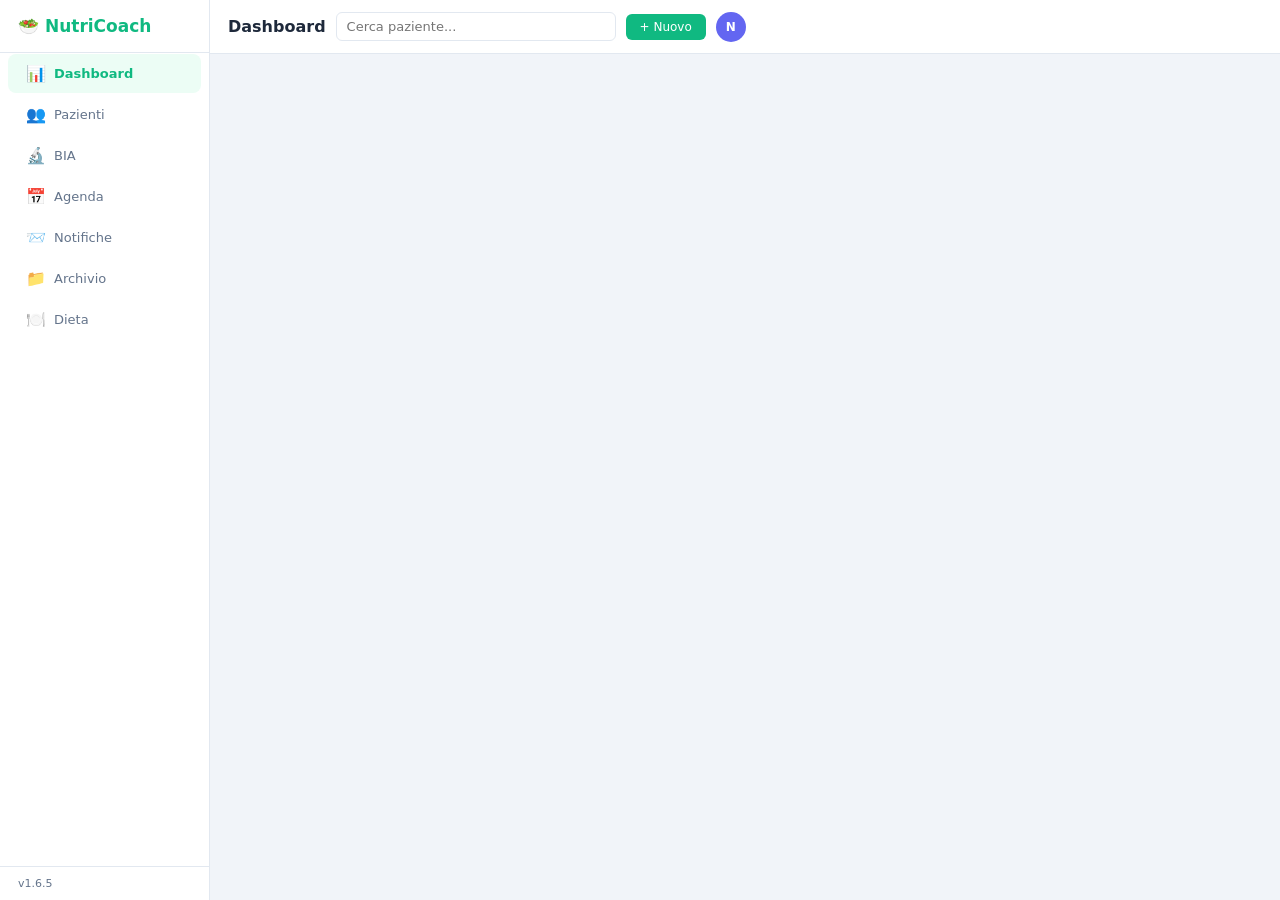
==== commit c4450b33: "release 1.6.5: Tab Sintomi + Progressi (completamento scheda paziente)" ====
--- a/templates/dashboard.html
+++ b/templates/dashboard.html
@@ -88,7 +88,7 @@
 <div class="nav-item" data-nav="archivio" onclick="switchNav('archivio')"><span class="ico">📁</span> Archivio</div>
 <div class="nav-item" data-nav="dieta" onclick="switchNav('dieta')"><span class="ico">🍽️</span> Dieta</div>
 <div class="spacer"></div>
-<div class="version">v1.6.4</div>
+<div class="version">v1.6.5</div>
 </div>
 <div class="main">
 <div class="topbar">
@@ -115,6 +115,14 @@
 function esc(s){return (s==null?'':String(s)).replace(/[&<>"]/g,c=>({'&':'&amp;','<':'&lt;','>':'&gt;','"':'&quot;'}[c]))}
 function init(n){return (n||'?').trim().split(/\s+/).map(w=>w[0]).slice(0,2).join('').toUpperCase()}
 function today(){return new Date().toISOString().slice(0,10)}
+function trendSVG(values){
+  if(!values||values.length<2) return '';
+  const w=300,h=80,pad=10;
+  const min=Math.min(...values),max=Math.max(...values);
+  const range=(max-min)||1;
+  const pts=values.map((v,i)=>`${(pad+i*(w-2*pad)/(values.length-1)).toFixed(1)},${(h-pad-(v-min)/range*(h-2*pad)).toFixed(1)}`).join(' ');
+  return `<svg width="100%" viewBox="0 0 ${w} ${h}" style="background:var(--bg-card);border-radius:8px;margin-top:6px"><polyline points="${pts}" fill="none" stroke="var(--primary)" stroke-width="2"/><text x="${pad}" y="12" fill="var(--text-muted)" font-size="10">${max}</text><text x="${pad}" y="${h-2}" fill="var(--text-muted)" font-size="10">${min}</text></svg>`;
+}
 function clr(){return ['#10b981','#6366f1','#f59e0b','#ef4444','#8b5cf6','#ec4899','#14b8a6','#f97316','#06b6d4'][Math.floor(Math.random()*9)]}
 
 /* ============ NAV ============ */
@@ -643,7 +651,55 @@
 }
 
 async function loadSintomi(){
-  $('patient-pane').innerHTML=`<div class="empty">🩺 Sintomi (in arrivo)</div>`;
+  const[resp,sum]=await Promise.all([
+    jget('/api/clients/'+STATE.clientId+'/symptoms?limit=50'),
+    jget('/api/clients/'+STATE.clientId+'/symptoms/summary?days=30').catch(()=>({}))
+  ]);
+  const list=(resp&&resp.symptoms)||resp||[];
+  const score=sum.score||0;
+  const syms=['bloating','pain','gas','nausea','heartburn','constipation','diarrhea','brain_fog','fatigue'];
+  $('patient-pane').innerHTML=`
+<div class="row" style="margin-bottom:8px"><b>🩺 Diario sintomi GI</b>
+<button class="btn primary" onclick="showSintomoForm()">➕ Nuovo</button></div>
+<div class="card"><b>📊 Indice benessere (30gg)</b>
+<div class="progress"><div class="bar" style="width:${100-score}%"></div></div>
+<div class="meta">Score ${score}/100 ${score<50?'· ⚠️ attenzione':''}</div>
+<div class="row">${syms.map(s=>`<span class="badge">${s}: ${sum['avg_'+s]!=null?sum['avg_'+s].toFixed(1):0}</span>`).join('')}</div>
+</div>
+<div class="card"><b>📋 Registrazioni</b>
+${list.map(s=>`<div class="patient-card"><div class="info"><b>${s.date} ${s.time||''}</b><div class="meta">Bristol ${s.bristol_scale||'-'} · ${[s.bloating&&'Gonfiore',s.pain&&'Dolore',s.gas&&'Gas',s.nausea&&'Nausea',s.diarrhea&&'Diarrea',s.constipation&&'Stipsi',s.brain_fog&&'Nebbia',s.fatigue&&'Affaticamento'].filter(Boolean).join(', ')||'nessun sintomo'}</div>${s.foods_eaten?'<div class="meta">Cibi: '+esc(s.foods_eaten)+'</div>':''}</div>
+<button class="btn sm outline" onclick="deleteSintomo(${s.id})">✕</button></div>`).join('')||'<div class="empty">Nessuna registrazione</div>'}
+</div>`;
+}
+
+function showSintomoForm(){
+  const syms=['bloating','pain','gas','nausea','heartburn','constipation','diarrhea','brain_fog','fatigue'];
+  modal(`<div class="card"><b>➕ Nuovo sintomo</b>
+<div class="field-row"><div><label>Data</label><input type="date" id="sy-date" value="${today()}"></div>
+<div><label>Ora</label><input type="time" id="sy-time" value="12:00"></div>
+<div><label>Bristol</label><input id="sy-bristol" type="number" min="1" max="7" placeholder="1-7"></div></div>
+<div><b>Sintomi (0-3)</b>${syms.map(s=>`<div class="field-row"><label>${s}</label><input id="sy-${s}" type="number" min="0" max="3" value="0" style="width:60px"></div>`).join('')}
+<label>Note / Cibi assunti</label><textarea id="sy-note" rows="2"></textarea>
+<div style="margin-top:10px;display:flex;gap:8px"><button class="btn primary" onclick="saveSintomo()">💾 Salva</button>
+<button class="btn outline" onclick="closeModal()">Annulla</button></div></div>`);
+}
+
+async function saveSintomo(){
+  const syms={};
+  ['bloating','pain','gas','nausea','heartburn','constipation','diarrhea','brain_fog','fatigue'].forEach(s=>{
+    syms[s]=parseInt($('sy-'+s).value||0);
+  });
+  const body={date:$('sy-date').value,time:$('sy-time').value,
+    bristol_scale:$('sy-bristol').value?parseInt($('sy-bristol').value):null,
+    foods_eaten:$('sy-note').value,...syms};
+  const r=await jpost('/api/clients/'+STATE.clientId+'/symptoms',body);
+  if(r&&r.id){toast('Salvato ✓');closeModal();loadSintomi();}else toast('Errore');
+}
+
+async function deleteSintomo(sid){
+  if(!confirm('Eliminare?'))return;
+  await jdel('/api/symptoms/'+sid);
+  loadSintomi();
 }
 
 async function loadGruppi(){
@@ -655,7 +711,43 @@
 }
 
 async function loadProgressi(){
-  $('patient-pane').innerHTML=`<div class="empty">📈 Progressi (in arrivo)</div>`;
+  const[notes,ms,bia]=await Promise.all([
+    jget('/api/clients/'+STATE.clientId+'/progress-notes'),
+    jget('/api/clients/'+STATE.clientId+'/measurements'),
+    jget('/api/clients/'+STATE.clientId+'/bia-readings')
+  ]);
+  // trend peso unificato
+  const series=[...ms.map(m=>({d:m.date,w:m.weight_kg})),...bia.map(b=>({d:b.date,w:b.weight_kg}))]
+    .filter(x=>x.w).sort((a,b)=>a.d<b.d?-1:1);
+  const svg=trendSVG(series.map(s=>s.w));
+  $('patient-pane').innerHTML=`
+<div class="row" style="margin-bottom:8px"><b>📈 Progressi</b>
+<button class="btn primary" onclick="showProgressForm()">➕ Nota</button></div>
+<div class="card"><b>📉 Andamento peso</b>${svg||'<div class="empty">Nessun dato</div>'}</div>
+<div class="card"><b>📝 Note di progresso</b>
+${notes.map(n=>`<div class="patient-card"><div class="info"><b>${n.date}</b><div class="meta">${esc(n.text)}</div></div>
+<button class="btn sm outline" onclick="deleteProgress(${n.id})">✕</button></div>`).join('')||'<div class="empty">Nessuna nota</div>'}
+</div>`;
+}
+
+function showProgressForm(){
+  modal(`<div class="card"><b>➕ Nota di progresso</b>
+<div class="field-row"><div><label>Data</label><input type="date" id="pr-date" value="${today()}"></div></div>
+<label>Testo</label><textarea id="pr-text" rows="3" placeholder="Es. peso stabile, più energia..."></textarea>
+<div style="margin-top:10px;display:flex;gap:8px"><button class="btn primary" onclick="saveProgress()">💾 Salva</button>
+<button class="btn outline" onclick="closeModal()">Annulla</button></div></div>`);
+}
+
+async function saveProgress(){
+  const body={date:$('pr-date').value,text:$('pr-text').value};
+  const r=await jpost('/api/clients/'+STATE.clientId+'/progress-note',body);
+  if(r&&r.id){toast('Salvato ✓');closeModal();loadProgressi();}else toast('Errore');
+}
+
+async function deleteProgress(pid){
+  if(!confirm('Eliminare?'))return;
+  await jdel('/api/clients/'+STATE.clientId+'/progress-note/'+pid);
+  loadProgressi();
 }
 
 /* ============ INIT ============ */
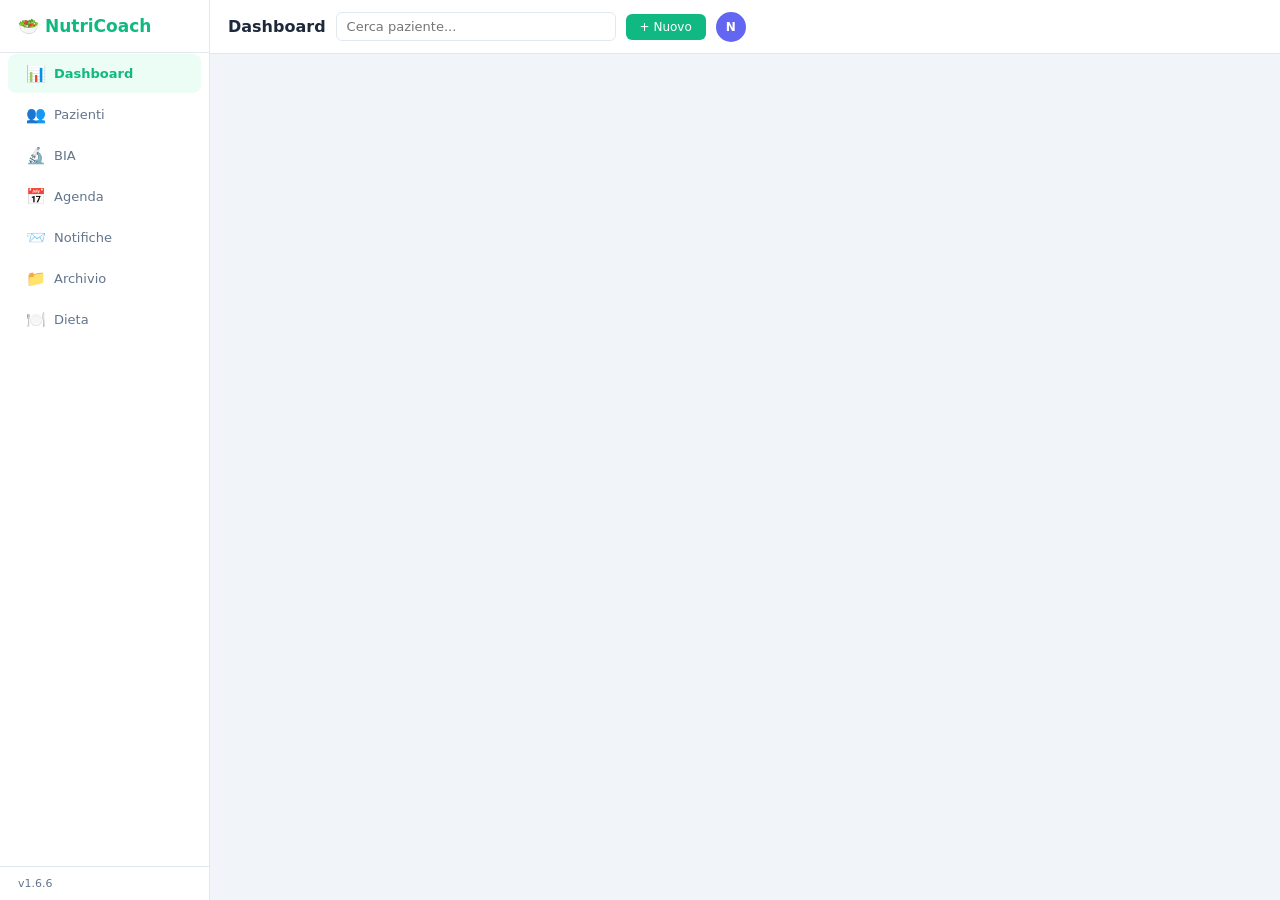
==== commit f956b515: "release 1.6.6: Tab Dieta (generatore piano + diario settimanale)" ====
--- a/templates/dashboard.html
+++ b/templates/dashboard.html
@@ -46,6 +46,15 @@
 .patient-card .name{font-weight:500;font-size:13px}
 .patient-card .meta{font-size:11px;color:var(--text2)}
 .patient-card .cat{font-size:10px;padding:1px 6px;border-radius:10px;display:inline-block}
+.diet-grid{display:grid;grid-template-columns:repeat(7,1fr);gap:8px;margin-top:10px}
+.diet-day{background:var(--bg-card);border:1px solid var(--border);border-radius:8px;padding:8px;min-height:200px}
+.diet-day>b{font-size:11px;color:var(--text2);display:block;margin-bottom:6px;text-align:center}
+.diet-meal{margin-bottom:6px}
+.meal-label{font-size:10px;font-weight:600;color:var(--primary);display:block;margin-bottom:2px}
+.diet-item{font-size:11px;background:var(--surface);border:1px solid var(--border);border-radius:5px;padding:3px 6px;margin-bottom:3px;display:flex;justify-content:space-between;align-items:center;gap:4px}
+.diet-item .x{border:none;background:none;color:var(--danger);cursor:pointer;font-size:10px;padding:0 2px}
+.diet-empty{height:6px}
+@media(max-width:900px){.diet-grid{grid-template-columns:repeat(3,1fr)}}
 .modal-overlay{position:fixed;inset:0;background:rgba(0,0,0,.4);z-index:200;display:flex;align-items:center;justify-content:center}
 .modal{background:var(--surface);border-radius:12px;width:540px;max-width:90vw;max-height:85vh;overflow-y:auto;box-shadow:0 20px 60px rgba(0,0,0,.2)}
 .modal-head{display:flex;align-items:center;justify-content:space-between;padding:14px 18px;border-bottom:1px solid var(--border);font-weight:600;font-size:14px}
@@ -88,7 +97,7 @@
 <div class="nav-item" data-nav="archivio" onclick="switchNav('archivio')"><span class="ico">📁</span> Archivio</div>
 <div class="nav-item" data-nav="dieta" onclick="switchNav('dieta')"><span class="ico">🍽️</span> Dieta</div>
 <div class="spacer"></div>
-<div class="version">v1.6.5</div>
+<div class="version">v1.6.6</div>
 </div>
 <div class="main">
 <div class="topbar">
@@ -623,8 +632,83 @@
   loadMisure();
 }
 
+const DIET_DAYS=['lun','mar','mer','gio','ven','sab','dom'];
+const DIET_MEALS=[['colazione','Colazione'],['spuntino','Spuntino'],['pranzo','Pranzo'],['spuntino2','Spuntino PM'],['cena','Cena']];
 async function loadDieta(){
-  $('patient-pane').innerHTML=`<div class="empty">🍽️ Dieta (in arrivo)</div>`;
+  const items=await jget('/api/clients/'+STATE.clientId+'/diet-items');
+  const byKey={};
+  items.forEach(i=>{byKey[i.day+'|'+i.meal]=(byKey[i.day+'|'+i.meal]||[]);byKey[i.day+'|'+i.meal].push(i);});
+  $('patient-pane').innerHTML=`
+<div class="row" style="margin-bottom:8px"><b>🍽️ Diario alimentare</b>
+<button class="btn primary" onclick="showGenPlan()">✨ Genera piano</button>
+<button class="btn outline" onclick="showAddFood()" >➕ Aggiungi</button></div>
+<div class="diet-grid">${DIET_DAYS.map(d=>`
+<div class="diet-day"><b>${d.toUpperCase()}</b>${DIET_MEALS.map(([mk,ml])=>`
+<div class="diet-meal"><span class="meal-label">${ml}</span>${((byKey[d+'|'+mk])||[]).map(it=>`<div class="diet-item">${esc(it.food)} ${it.grams?it.grams+'g':''}<button class="x" onclick="deleteFood(${it.id})">✕</button></div>`).join('')||'<div class="diet-empty"></div>'}</div>`).join('')}</div>`).join('')}</div>`;
+}
+
+function showAddFood(){
+  modal(`<div class="card"><b>➕ Aggiungi alimento</b>
+<div class="field-row"><div><label>Giorno</label><select id="fd-day">${DIET_DAYS.map(d=>`<option>${d}</option>`).join('')}</select></div>
+<div><label>Pasto</label><select id="fd-meal">${DIET_MEALS.map(([mk,ml])=>`<option value="${mk}">${ml}</option>`).join('')}</select></div></div>
+<label>Alimento</label><input id="fd-food" placeholder="Es. petto di pollo">
+<label>Grammi</label><input id="fd-grams" type="number" value="100">
+<div style="margin-top:10px;display:flex;gap:8px"><button class="btn primary" onclick="addFood()">💾 Salva</button>
+<button class="btn outline" onclick="closeModal()">Annulla</button></div></div>`);
+}
+
+async function addFood(){
+  const body={day:$('fd-day').value,meal:$('fd-meal').value,food:$('fd-food').value,grams:parseInt($('fd-grams').value||0)};
+  const r=await jpost('/api/clients/'+STATE.clientId+'/diet-item',body);
+  if(r&&r.id){toast('Aggiunto ✓');closeModal();loadDieta();}else toast('Errore');
+}
+
+async function deleteFood(iid){
+  if(!confirm('Eliminare?'))return;
+  await jdel('/api/clients/'+STATE.clientId+'/diet-item/'+iid);
+  loadDieta();
+}
+
+function showGenPlan(){
+  modal(`<div class="card"><b>✨ Genera piano automatico</b>
+<div class="field-row"><div><label>kcal/die</label><input id="gp-kcal" type="number" value="2000"></div>
+<div><label>Proteine %</label><input id="gp-p" type="number" value="30"></div>
+<div><label>Carb %</label><input id="gp-c" type="number" value="45"></div>
+<div><label>Grassi %</label><input id="gp-f" type="number" value="25"></div></div>
+<label>Frequenza pasti</label><select id="gp-freq"><option value="3">3 (colazione/pranzo/cena)</option><option value="5" selected>5 (con spuntini)</option></select>
+<div style="margin-top:10px;display:flex;gap:8px"><button class="btn primary" onclick="genPlan()">⚡ Genera</button>
+<button class="btn outline" onclick="closeModal()">Annulla</button></div></div>`);
+}
+
+async function genPlan(){
+  const targets={kcal:parseFloat($('gp-kcal').value),protein_pct:parseFloat($('gp-p').value),carb_pct:parseFloat($('gp-c').value),fat_pct:parseFloat($('gp-f').value)};
+  const options={meals:parseInt($('gp-freq').value),days:['lun','mar','mer','gio','ven','sab','dom']};
+  closeModal();
+  toast('Generazione...');
+  const plan=await jpost('/api/clients/'+STATE.clientId+'/plan/generate',{targets,options});
+  if(plan&&plan.days){await applyPlan(plan);toast('Piano generato ✓');}
+  else toast('Errore generazione');
+}
+
+async function applyPlan(plan){
+  // svuota diario esistente
+  const existing=await jget('/api/clients/'+STATE.clientId+'/diet-items');
+  for(const it of existing){await jdel('/api/clients/'+STATE.clientId+'/diet-item/'+it.id);}
+  // inserisci nuovi item dal piano
+  const mealsMap={colazione:'colazione',spuntino:'spuntino',pranzo:'pranzo',spuntino2:'spuntino2',cena:'cena'};
+  const daysArr=Array.isArray(plan.days)?plan.days:Object.values(plan.days||{});
+  for(const d of daysArr){
+    const dk=(d.day||'').slice(0,3).toLowerCase();
+    const meals=Array.isArray(d.meals)?d.meals:[];
+    for(const mp of meals){
+      const mk=mealsMap[mp.meal]||mp.meal;
+      const foods=mp.items||[];
+      for(const f of foods){
+        if(f&&f.food){await jpost('/api/clients/'+STATE.clientId+'/diet-item',{day:dk,meal:mk,food:f.food,grams:f.g||0});}
+      }
+    }
+  }
+  loadDieta();
 }
 
 async function loadReferti(){
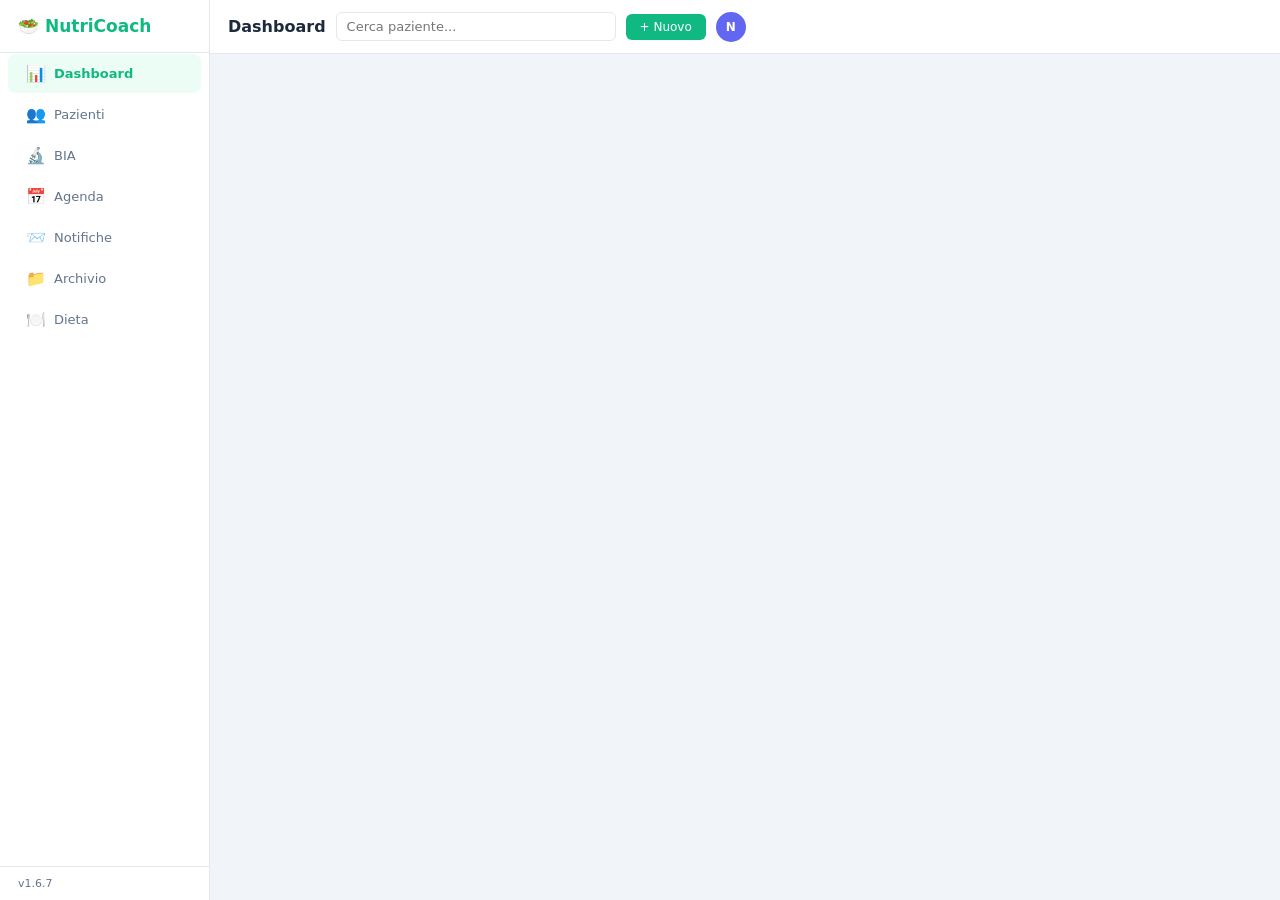
==== commit 2d6d6eba: "release 1.6.7: Confronto clienti (UI su /api/clients/compare)" ====
--- a/templates/dashboard.html
+++ b/templates/dashboard.html
@@ -55,6 +55,10 @@
 .diet-item .x{border:none;background:none;color:var(--danger);cursor:pointer;font-size:10px;padding:0 2px}
 .diet-empty{height:6px}
 @media(max-width:900px){.diet-grid{grid-template-columns:repeat(3,1fr)}}
+.cmp-table{width:100%;border-collapse:collapse;margin-top:10px;font-size:12px}
+.cmp-table th,.cmp-table td{border:1px solid var(--border);padding:6px 8px;text-align:left}
+.cmp-table thead th{background:var(--bg-card);color:var(--primary)}
+.cmp-table tbody td:first-child{background:var(--bg-card)}
 .modal-overlay{position:fixed;inset:0;background:rgba(0,0,0,.4);z-index:200;display:flex;align-items:center;justify-content:center}
 .modal{background:var(--surface);border-radius:12px;width:540px;max-width:90vw;max-height:85vh;overflow-y:auto;box-shadow:0 20px 60px rgba(0,0,0,.2)}
 .modal-head{display:flex;align-items:center;justify-content:space-between;padding:14px 18px;border-bottom:1px solid var(--border);font-weight:600;font-size:14px}
@@ -97,7 +101,7 @@
 <div class="nav-item" data-nav="archivio" onclick="switchNav('archivio')"><span class="ico">📁</span> Archivio</div>
 <div class="nav-item" data-nav="dieta" onclick="switchNav('dieta')"><span class="ico">🍽️</span> Dieta</div>
 <div class="spacer"></div>
-<div class="version">v1.6.6</div>
+<div class="version">v1.6.7</div>
 </div>
 <div class="main">
 <div class="topbar">
@@ -195,10 +199,11 @@
   </select>
   <button class="btn outline" onclick="showCategoryModal()">📂 Gestisci categorie</button>
   <button class="btn outline" onclick="showGroupModal()">👥 Gestisci gruppi</button>
+  <button class="btn primary" onclick="showCompare()">⚖️ Confronta</button>
 </div>
 <div class="card">
   <div class="row" style="margin-bottom:8px"><b>👥 Pazienti (${clients.length})</b></div>
-  ${clients.filter(c=>!$('pz-filter-cat').value||c.category_id==+$('pz-filter-cat').value).map(c=>`
+  ${clients.filter(c=>{const f=document.getElementById('pz-filter-cat');return !f||!f.value||c.category_id==+f.value;}).map(c=>`
   <div class="patient-card" onclick="openPatient(${c.id})">
     <div class="init" style="background:${c._cat?c._cat.color:clr()}">${init(c.name)}</div>
     <div class="info"><div class="name">${esc(c.name)} ${c._cat?`<span class="cat" style="background:${c._cat.color}22;color:${c._cat.color}">${esc(c._cat.name)}</span>`:''}</div>
@@ -210,10 +215,33 @@
 
 async function deleteClient(cid){
   if(!confirm('Eliminare questo paziente e tutti i suoi dati?'))return;
-  await jpost('/api/clients/{cid}'.replace('{cid}',cid),{_method:'DELETE'});
-  // use DELETE method properly
   await fetch(API+'/api/clients/'+cid,{method:'DELETE'});
   toast('Paziente eliminato');loadPazienti();
+}
+
+function showCompare(){
+  modal(`<div class="card"><b>⚖️ Confronta pazienti</b>
+<p class="meta">Seleziona 2+ pazienti per confrontare profilo e antropometria.</p>
+<div style="max-height:300px;overflow-y:auto;margin:10px 0">${STATE.clients.map(c=>`<label class="row" style="cursor:pointer;padding:6px 0;border-bottom:1px solid var(--border)"><input type="checkbox" class="cmp-chk" value="${c.id}"> <b>${esc(c.name)}</b> <span class="meta">${c.sex||''} · ${c.goal||''}</span></label>`).join('')}</div>
+<div style="display:flex;gap:8px"><button class="btn primary" onclick="runCompare()">📊 Confronta</button>
+<button class="btn outline" onclick="closeModal()">Annulla</button></div></div>`);
+}
+
+async function runCompare(){
+  const ids=[...document.querySelectorAll('.cmp-chk:checked')].map(c=>+c.value);
+  if(ids.length<2){toast('Seleziona almeno 2 pazienti');return;}
+  const data=await jget('/api/clients/compare?ids='+ids.join(','));
+  if(!data||!data.length){toast('Nessun dato');return;}
+  const rows=[
+    ['Età',d=>d.age||'—'],['Peso (kg)',d=>d.weight_kg||'—'],['BMI',d=>d.bmi||'—'],
+    ['BF%',d=>d.fat_pct||'—'],['Massa magra (kg)',d=>d.lean_mass_kg||'—'],
+    ['FFMI',d=>d.ffmi||'—'],['WHR',d=>d.whr||'—'],['TDEE (kcal)',d=>d.tdee||'—'],
+    ['Proteine (g)',d=>d.protein_g||'—']
+  ];
+  const tbl=`<table class="cmp-table"><thead><tr><th>Metrica</th>${data.map(d=>`<th>${esc(d.name)}</th>`).join('')}</tr></thead>
+<tbody>${rows.map(([label,fn])=>`<tr><td><b>${label}</b></td>${data.map(d=>`<td>${fn(d)}</td>`).join('')}</tr>`).join('')}</tbody></table>`;
+  modal(`<div class="card"><b>⚖️ Confronto (${data.length} pazienti)</b>${tbl}
+<div style="margin-top:10px"><button class="btn outline" onclick="closeModal()">Chiudi</button></div></div>`);
 }
 
 function showCategoryModal(){
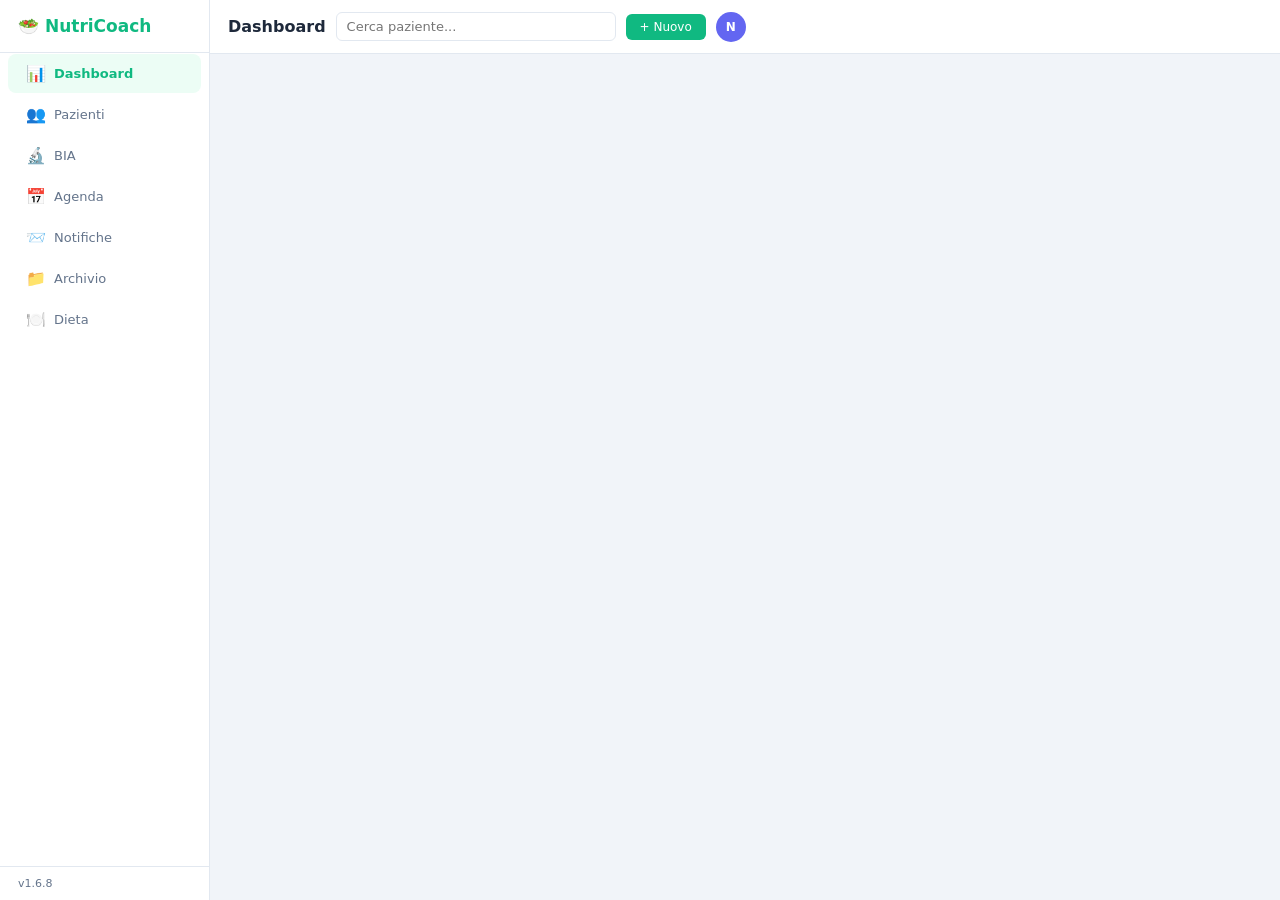
==== commit e2a5de13: "release 1.6.8: BIA OCR (UI upload PDF) + verifica self-update EXE" ====
--- a/templates/dashboard.html
+++ b/templates/dashboard.html
@@ -101,7 +101,7 @@
 <div class="nav-item" data-nav="archivio" onclick="switchNav('archivio')"><span class="ico">📁</span> Archivio</div>
 <div class="nav-item" data-nav="dieta" onclick="switchNav('dieta')"><span class="ico">🍽️</span> Dieta</div>
 <div class="spacer"></div>
-<div class="version">v1.6.7</div>
+<div class="version">v1.6.8</div>
 </div>
 <div class="main">
 <div class="topbar">
@@ -424,9 +424,45 @@
     ${clients.map(c=>`<option value="${c.id}">${esc(c.name)}</option>`).join('')}
   </select>
   <button class="btn primary" onclick="showBIAForm()">➕ Nuova misurazione</button>
+  <button class="btn outline" onclick="uploadBIA()">📄 Carica PDF</button>
   <button class="btn outline" onclick="$('bia-client').value='';$('view').innerHTML='<div class=empty>Seleziona un paziente</div>'">Pulisci</button>
 </div>
 <div id="bia-view"><div class="empty">👆 Seleziona un paziente per vedere le misurazioni BIA</div></div>`;
+}
+
+function uploadBIA(){
+  const cid=+$('bia-client').value;
+  if(!cid){toast('Seleziona prima un paziente');return;}
+  const inp=document.createElement('input');
+  inp.type='file';inp.accept='.pdf';
+  inp.onchange=async()=>{
+    const f=inp.files[0];if(!f)return;
+    toast('Estrazione dati...');
+    const fd=new FormData();fd.append('file',f);
+    const r=await fetch(API+'/api/clients/'+cid+'/bia/upload',{method:'POST',body:fd});
+    const j=await r.json();
+    if(j.scanned){toast('PDF scansionato: copia il testo manualmente');modalOCRPages(j.pages);return;}
+    if(j.bia_id){toast('BIA importata ✓');loadBIAReading();}
+    else toast('Errore import');
+  };
+  inp.click();
+}
+
+function modalOCRPages(pages){
+  modal(`<div class="card"><b>📄 PDF scansionato</b><p class="meta">OCR non disponibile. Copia il testo e incollalo sotto:</p>
+  ${pages.map((p,i)=>`<div style="margin:6px 0"><b>Pagina ${i+1}</b><textarea rows="4" style="width:100%">${p.text||''}</textarea></div>`).join('')}
+  <label>Testo BIA completo</label><textarea id="ocr-text" rows="5" placeholder="Incolla qui i valori BIA..."></textarea>
+  <div style="margin-top:10px;display:flex;gap:8px"><button class="btn primary" onclick="pasteBIA()">📥 Importa testo</button>
+  <button class="btn outline" onclick="closeModal()">Annulla</button></div></div>`);
+}
+
+async function pasteBIA(){
+  const cid=+$('bia-client').value;
+  const text=$('ocr-text').value;
+  if(!text.trim()){toast('Incolla il testo');return;}
+  const r=await jpost('/api/clients/'+cid+'/bia/paste',{text});
+  if(r&&r.bia_id){toast('BIA importata ✓');closeModal();loadBIAReading();}
+  else toast('Errore');
 }
 
 async function loadBIAReading(){
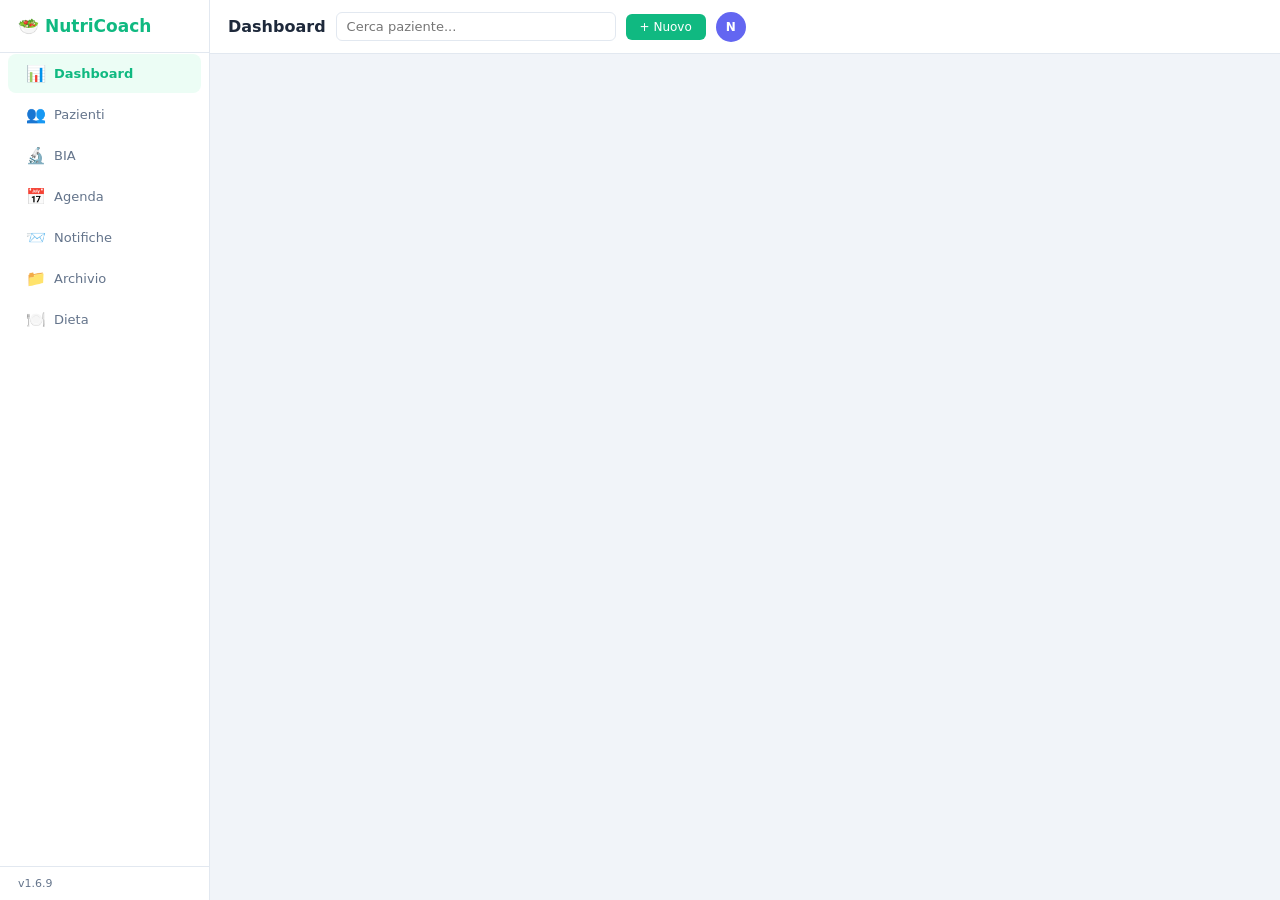
==== commit 7d346fb7: "release 1.6.9: BIA OCR reale (Tesseract bundlato) + dieta sindromi + anamnesi modificabile" ====
--- a/templates/dashboard.html
+++ b/templates/dashboard.html
@@ -101,7 +101,7 @@
 <div class="nav-item" data-nav="archivio" onclick="switchNav('archivio')"><span class="ico">📁</span> Archivio</div>
 <div class="nav-item" data-nav="dieta" onclick="switchNav('dieta')"><span class="ico">🍽️</span> Dieta</div>
 <div class="spacer"></div>
-<div class="version">v1.6.8</div>
+<div class="version">v1.6.9</div>
 </div>
 <div class="main">
 <div class="topbar">
@@ -634,10 +634,39 @@
   const conds=(a.conditions||[]).join(', ')||'—';
   const recs=a.recommendations||{};
   const recsArr=Array.isArray(recs)?recs:Object.values(recs||{});
-  p.innerHTML=`<div class="card"><b>Condizioni cliniche</b><br>${esc(conds)}</div>
+  p.innerHTML=`<div class="row" style="margin-bottom:8px"><b>🩺 Anamnesi clinica</b>
+<button class="btn primary" onclick="showAnamnesiForm()">✏️ Modifica</button></div>
+<div class="card"><b>Condizioni cliniche</b><br>${esc(conds)}</div>
 <div class="card"><b>Note anamnesi</b><br>${esc(a.notes||'—')}</div>
 <div class="card"><b>🎯 Raccomandazioni cliniche</b><div class="empty">${recsArr.length?'':'(nessuna)'}</div>
 ${recsArr.slice(0,3).map(r=>`<div style="margin:6px 0;padding:8px;background:#f8fafc;border-radius:6px;font-size:12px">${esc(typeof r==='string'?r:r.condition||r.key||JSON.stringify(r))}</div>`).join('')}</div>`;
+}
+
+async function showAnamnesiForm(){
+  let a={};
+  try{a=await jget('/api/clients/'+STATE.clientId+'/anamnesis');}catch(e){}
+  const sel=a.conditions||[];
+  const conds=await jget('/api/clinical-nutrition/conditions');
+  const all=conds.conditions||{};
+  const html=Object.keys(all).map(k=>{
+    const name=all[k].name||k; const on=sel.includes(k)?'checked':'';
+    return `<label class="chk" style="font-size:12px"><input type="checkbox" class="anam-cond" value="${k}" ${on}> ${name}</label>`;
+  }).join('');
+  modal(`<div class="card"><b>✏️ Modifica anamnesi</b>
+<label>Condizioni cliniche / sindromi</label>
+<div style="display:flex;flex-wrap:wrap;gap:6px;max-height:200px;overflow:auto;margin-bottom:8px">${html}</div>
+<label>Note anamnesi</label>
+<textarea id="anam-notes" rows="4" style="width:100%">${esc(a.notes||'')}</textarea>
+<div style="margin-top:10px;display:flex;gap:8px"><button class="btn primary" onclick="saveAnamnesi()">💾 Salva</button>
+<button class="btn outline" onclick="closeModal()">Annulla</button></div></div>`);
+}
+
+async function saveAnamnesi(){
+  const conds=Array.from(document.querySelectorAll('.anam-cond:checked')).map(c=>c.value);
+  const notes=$('anam-notes').value;
+  const r=await jpost('/api/clients/'+STATE.clientId+'/anamnesis',{conditions:conds,notes});
+  if(r&&r.ok){toast('Anamnesi salvata ✓');closeModal();loadAnamnesi();}
+  else toast('Errore salvataggio');
 }
 
 async function loadMisure(){
@@ -734,23 +763,42 @@
 }
 
 function showGenPlan(){
-  modal(`<div class="card"><b>✨ Genera piano automatico</b>
+  // carica condizioni cliniche dal client (anamnesi)
+  jget('/api/clients/'+STATE.clientId+'/anamnesis').then(a=>{
+    const sel=(a.conditions||[]);
+    modal(`<div class="card"><b>✨ Genera piano automatico</b>
 <div class="field-row"><div><label>kcal/die</label><input id="gp-kcal" type="number" value="2000"></div>
 <div><label>Proteine %</label><input id="gp-p" type="number" value="30"></div>
 <div><label>Carb %</label><input id="gp-c" type="number" value="45"></div>
 <div><label>Grassi %</label><input id="gp-f" type="number" value="25"></div></div>
 <label>Frequenza pasti</label><select id="gp-freq"><option value="3">3 (colazione/pranzo/cena)</option><option value="5" selected>5 (con spuntini)</option></select>
+<label style="margin-top:8px">Condizioni cliniche / sindromi (esclusioni automatiche FODMAP)</label>
+<div id="gp-conds" style="display:flex;flex-wrap:wrap;gap:6px;max-height:160px;overflow:auto">Caricamento...</div>
 <div style="margin-top:10px;display:flex;gap:8px"><button class="btn primary" onclick="genPlan()">⚡ Genera</button>
 <button class="btn outline" onclick="closeModal()">Annulla</button></div></div>`);
+    // popola condizioni da clinical-nutrition
+    jget('/api/clinical-nutrition/conditions').then(cl=>{
+      const conds=cl.conditions||{};
+      const keys=Object.keys(conds);
+      $('gp-conds').innerHTML=keys.map(k=>{
+        const name=conds[k].name||k; const on=sel.includes(k)?'checked':'';
+        return `<label class="chk" style="font-size:11px"><input type="checkbox" value="${k}" ${on}> ${name}</label>`;
+      }).join('');
+    }).catch(()=>{$('gp-conds').innerHTML='<i>errore caricamento condizioni</i>';});
+  });
 }
 
 async function genPlan(){
   const targets={kcal:parseFloat($('gp-kcal').value),protein_pct:parseFloat($('gp-p').value),carb_pct:parseFloat($('gp-c').value),fat_pct:parseFloat($('gp-f').value)};
-  const options={meals:parseInt($('gp-freq').value),days:['lun','mar','mer','gio','ven','sab','dom']};
+  const condInputs=document.querySelectorAll('#gp-conds input[type=checkbox]:checked');
+  const conditions=Array.from(condInputs).map(c=>c.value);
+  const options={meals:parseInt($('gp-freq').value),days:['lun','mar','mer','gio','ven','sab','dom'],conditions};
   closeModal();
   toast('Generazione...');
   const plan=await jpost('/api/clients/'+STATE.clientId+'/plan/generate',{targets,options});
-  if(plan&&plan.days){await applyPlan(plan);toast('Piano generato ✓');}
+  if(plan&&plan.days){await applyPlan(plan);
+    const ex=plan.clinical&&plan.clinical.excluded_foods?plan.clinical.excluded_foods.length:0;
+    toast('Piano generato ✓ ('+ex+' alimenti esclusi per sindromi)');}
   else toast('Errore generazione');
 }
 
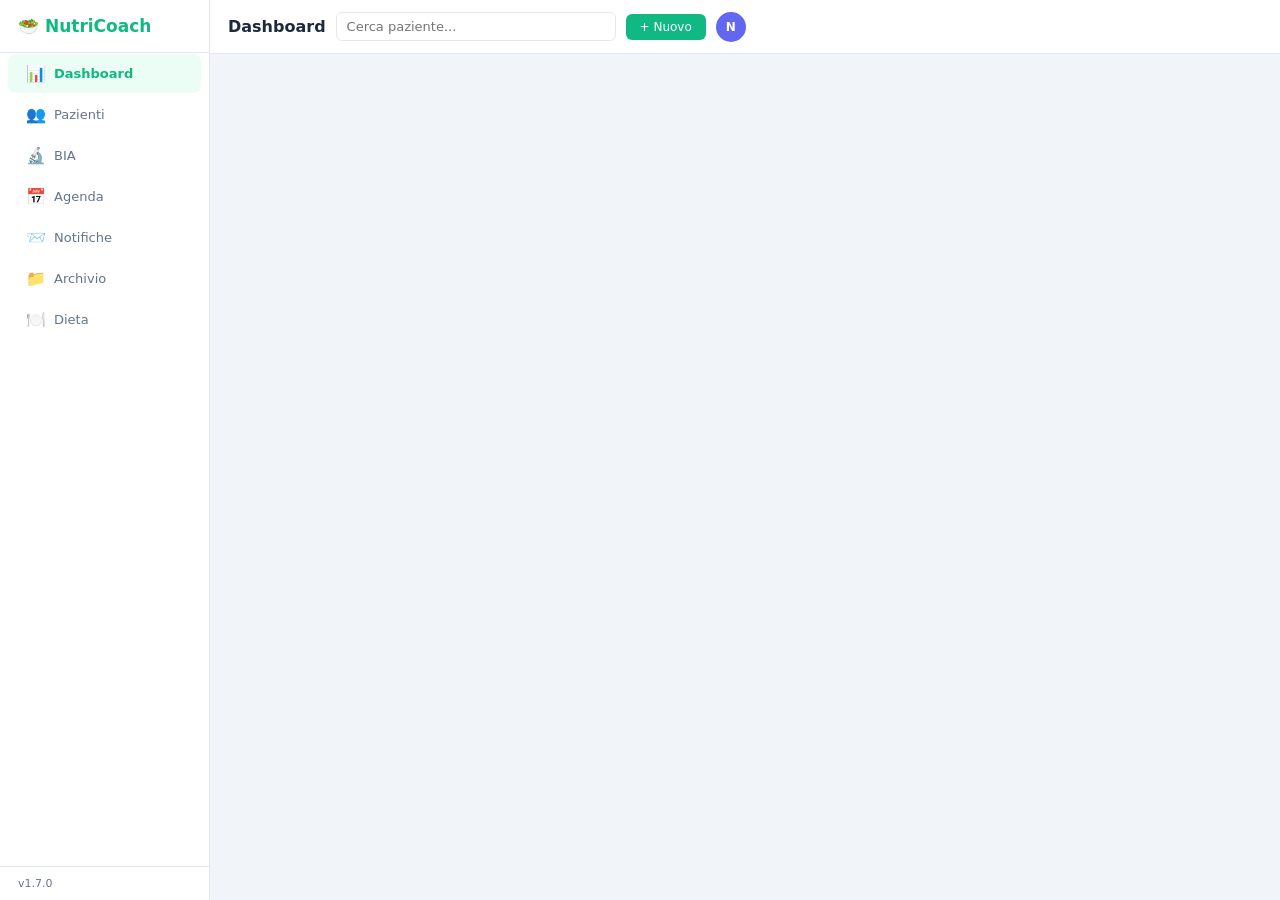
==== commit ee88ae09: "release 1.7.0: BIA OCR deterministico + alternative dieta + workflow paziente - ocr.py: risoluzione " ====
--- a/templates/dashboard.html
+++ b/templates/dashboard.html
@@ -54,6 +54,8 @@
 .diet-item{font-size:11px;background:var(--surface);border:1px solid var(--border);border-radius:5px;padding:3px 6px;margin-bottom:3px;display:flex;justify-content:space-between;align-items:center;gap:4px}
 .diet-item .x{border:none;background:none;color:var(--danger);cursor:pointer;font-size:10px;padding:0 2px}
 .diet-empty{height:6px}
+.diet-alt{font-size:10px;color:var(--muted);font-style:italic;margin:-1px 0 3px 2px}
+.active-client{display:flex;align-items:center;gap:8px;background:var(--surface);border:1px solid var(--border);border-radius:6px;padding:4px 8px;font-size:12px}
 @media(max-width:900px){.diet-grid{grid-template-columns:repeat(3,1fr)}}
 .cmp-table{width:100%;border-collapse:collapse;margin-top:10px;font-size:12px}
 .cmp-table th,.cmp-table td{border:1px solid var(--border);padding:6px 8px;text-align:left}
@@ -101,11 +103,15 @@
 <div class="nav-item" data-nav="archivio" onclick="switchNav('archivio')"><span class="ico">📁</span> Archivio</div>
 <div class="nav-item" data-nav="dieta" onclick="switchNav('dieta')"><span class="ico">🍽️</span> Dieta</div>
 <div class="spacer"></div>
-<div class="version">v1.6.9</div>
+<div class="version">v1.7.0</div>
 </div>
 <div class="main">
 <div class="topbar">
 <h1 id="page-title">Dashboard</h1>
+<div id="active-client" class="active-client" style="display:none">
+  <span id="ac-name"></span>
+  <button class="btn outline sm" onclick="returnToDashboard()">← Dashboard</button>
+</div>
 <div class="search"><input id="global-search" placeholder="Cerca paziente..." oninput="onSearch(this.value)"></div>
 <button class="btn primary" onclick="openNewClient()">+ Nuovo</button>
 <div class="avatar">N</div>
@@ -117,8 +123,18 @@
 <div id="modal-root"></div>
 
 <script>
-const API="";const V="1.6.0";
-let STATE={nav:"dashboard",clients:[],clientId:null,categories:[],groups:[]};
+const API="";const V="1.7.0";
+let STATE={nav:"dashboard",clients:[],clientId:null,categories:[],groups:[],name:null,weight:null,email:null,phone:null,dirty:false};
+let MODAL_OPEN=false;
+window.addEventListener("beforeunload",function(e){
+  // se c'e' lavoro non salvato (modifica paziente) o una modale aperta, chiedi conferma
+  if(STATE.dirty || MODAL_OPEN){
+    e.preventDefault();e.returnValue="";
+    return "Ci sono modifiche non salvate. Salvare prima di uscire?";
+  }
+});
+function markDirty(){STATE.dirty=true;}
+function clearDirty(){STATE.dirty=false;}
 function toast(m){const t=$('toast');t.textContent=m;t.classList.add('show');setTimeout(()=>t.classList.remove('show'),2600)}
 function $(id){return document.getElementById(id)}
 function jget(u){return fetch(API+u).then(r=>r.json())}
@@ -416,18 +432,20 @@
 /* ============ BIA HUB ============ */
 async function loadBIA(){
   const clients=STATE.clients.length?STATE.clients:await jget('/api/clients');
+  const cur=STATE.clientId||'';
   $('view').innerHTML=`
 <div class="row" style="margin-bottom:10px">
   <b>🔬 BIA & Misure</b>
   <select id="bia-client" onchange="loadBIAReading()" style="width:auto;max-width:200px">
     <option value="">Seleziona paziente...</option>
-    ${clients.map(c=>`<option value="${c.id}">${esc(c.name)}</option>`).join('')}
+    ${clients.map(c=>`<option value="${c.id}" ${c.id===cur?'selected':''}>${esc(c.name)}</option>`).join('')}
   </select>
   <button class="btn primary" onclick="showBIAForm()">➕ Nuova misurazione</button>
   <button class="btn outline" onclick="uploadBIA()">📄 Carica PDF</button>
   <button class="btn outline" onclick="$('bia-client').value='';$('view').innerHTML='<div class=empty>Seleziona un paziente</div>'">Pulisci</button>
 </div>
 <div id="bia-view"><div class="empty">👆 Seleziona un paziente per vedere le misurazioni BIA</div></div>`;
+  if(cur){loadBIAReading();}
 }
 
 function uploadBIA(){
@@ -437,13 +455,15 @@
   inp.type='file';inp.accept='.pdf';
   inp.onchange=async()=>{
     const f=inp.files[0];if(!f)return;
-    toast('Estrazione dati...');
+    toast('Estrazione dati BIA in corso (può richiedere ~20s)...');
     const fd=new FormData();fd.append('file',f);
-    const r=await fetch(API+'/api/clients/'+cid+'/bia/upload',{method:'POST',body:fd});
-    const j=await r.json();
-    if(j.scanned){toast('PDF scansionato: copia il testo manualmente');modalOCRPages(j.pages);return;}
-    if(j.bia_id){toast('BIA importata ✓');loadBIAReading();}
-    else toast('Errore import');
+    try{
+      const r=await fetch(API+'/api/clients/'+cid+'/bia/upload',{method:'POST',body:fd});
+      const j=await r.json();
+      if(j.scanned){toast('PDF scansionato: copia il testo manualmente');modalOCRPages(j.pages);return;}
+      if(j.bia_id){toast('BIA importata ✓ (peso '+(j.fields&&j.fields.peso||'?')+' kg)');loadBIAReading();}
+      else toast('Errore import');
+    }catch(e){ toast('Errore di rete durante l\'upload'); }
   };
   inp.click();
 }
@@ -572,9 +592,10 @@
 
 /* ============ MODAL ============ */
 function modal(body){
+  MODAL_OPEN=true;
   $('modal-root').innerHTML=`<div class="modal-overlay" onclick="if(event.target===this)closeModal()"><div class="modal"><div class="modal-head"><span>NutriCoach</span><button onclick="closeModal()">✕</button></div><div class="modal-body">${body}</div></div></div>`;
 }
-function closeModal(){$('modal-root').innerHTML=''}
+function closeModal(){$('modal-root').innerHTML='';MODAL_OPEN=false;}
 
 /* ============ CLIENT OPEN ============ */
 function onSearch(q){
@@ -585,11 +606,15 @@
 async function openPatient(cid){
   STATE.clientId=cid;
   const c=await jget('/api/clients/'+cid);
+  STATE.name=c.name; STATE.weight=c.weight_kg||c.weight||null; STATE.email=c.email; STATE.phone=c.phone;
   const groups=await jget('/api/clients/'+cid+'/groups');
   const cats=STATE.categories.length?STATE.categories:await jget('/api/categories');
   const cat=cats.find(x=>x.id===c.category_id);
   STATE.nav='dashboard';
   setActiveNav('dashboard');
+  // indicatore cliente attivo + ritorno dashboard
+  $('active-client').style.display='flex';
+  $('ac-name').textContent='👤 '+esc(c.name);
   $('page-title').textContent=esc(c.name);
   $('view').innerHTML=`
 <div class="card">
@@ -611,6 +636,17 @@
 </div>
 <div id="patient-pane"></div>`;
   switchPatientTab(document.querySelector('#patient-tabs .tab-btn'),'anamnesi');
+}
+
+function returnToDashboard(){
+  // se ci sono modifiche non salvate, chiedi conferma prima di uscire dal paziente
+  if(STATE.dirty){
+    if(!confirm('Ci sono modifiche non salvate. Tornare alla Dashboard senza salvare?')) return;
+  }
+  STATE.clientId=null; STATE.dirty=false;
+  $('active-client').style.display='none';
+  setActiveNav('dashboard');
+  switchNav('dashboard');
 }
 
 function switchPatientTab(el,tab){
@@ -656,7 +692,7 @@
 <label>Condizioni cliniche / sindromi</label>
 <div style="display:flex;flex-wrap:wrap;gap:6px;max-height:200px;overflow:auto;margin-bottom:8px">${html}</div>
 <label>Note anamnesi</label>
-<textarea id="anam-notes" rows="4" style="width:100%">${esc(a.notes||'')}</textarea>
+<textarea id="anam-notes" rows="4" style="width:100%" oninput="markDirty()">${esc(a.notes||'')}</textarea>
 <div style="margin-top:10px;display:flex;gap:8px"><button class="btn primary" onclick="saveAnamnesi()">💾 Salva</button>
 <button class="btn outline" onclick="closeModal()">Annulla</button></div></div>`);
 }
@@ -665,7 +701,7 @@
   const conds=Array.from(document.querySelectorAll('.anam-cond:checked')).map(c=>c.value);
   const notes=$('anam-notes').value;
   const r=await jpost('/api/clients/'+STATE.clientId+'/anamnesis',{conditions:conds,notes});
-  if(r&&r.ok){toast('Anamnesi salvata ✓');closeModal();loadAnamnesi();}
+  if(r&&r.ok){toast('Anamnesi salvata ✓');closeModal();clearDirty();loadAnamnesi();}
   else toast('Errore salvataggio');
 }
 
@@ -698,7 +734,7 @@
 <div><label>Plica bicipite (mm)</label><input id="ms-bi" type="number" step="0.1"></div></div>
 <div class="field-row"><div><label>Plica sottoscapolare (mm)</label><input id="ms-sub" type="number" step="0.1"></div>
 <div><label>Plica sovrailiaca (mm)</label><input id="ms-sup" type="number" step="0.1"></div></div>
-<label>Note</label><textarea id="ms-note" rows="2"></textarea>
+<label>Note</label><textarea id="ms-note" rows="2" oninput="markDirty()"></textarea>
 <div style="margin-top:10px;display:flex;gap:8px"><button class="btn primary" onclick="saveMisura()">💾 Salva</button>
 <button class="btn outline" onclick="closeModal()">Annulla</button></div></div>`);
 }
@@ -715,7 +751,7 @@
     note: v('ms-note')
   };
   const r = await jpost('/api/clients/'+STATE.clientId+'/measurements', body);
-  if(r && r.id){ toast('Misura salvata ✓'); closeModal(); loadMisure(); }
+  if(r && r.id){ toast('Misura salvata ✓'); closeModal(); clearDirty(); loadMisure(); }
   else toast('Errore salvataggio');
 }
 
@@ -734,10 +770,14 @@
   $('patient-pane').innerHTML=`
 <div class="row" style="margin-bottom:8px"><b>🍽️ Diario alimentare</b>
 <button class="btn primary" onclick="showGenPlan()">✨ Genera piano</button>
-<button class="btn outline" onclick="showAddFood()" >➕ Aggiungi</button></div>
+<button class="btn outline" onclick="showAddFood()">➕ Aggiungi</button></div>
 <div class="diet-grid">${DIET_DAYS.map(d=>`
 <div class="diet-day"><b>${d.toUpperCase()}</b>${DIET_MEALS.map(([mk,ml])=>`
-<div class="diet-meal"><span class="meal-label">${ml}</span>${((byKey[d+'|'+mk])||[]).map(it=>`<div class="diet-item">${esc(it.food)} ${it.grams?it.grams+'g':''}<button class="x" onclick="deleteFood(${it.id})">✕</button></div>`).join('')||'<div class="diet-empty"></div>'}</div>`).join('')}</div>`).join('')}</div>`;
+<div class="diet-meal"><span class="meal-label">${ml}</span>${((byKey[d+'|'+mk])||[]).map(it=>{
+  let alts=[]; try{alts=it.alts?JSON.parse(it.alts):[];}catch(e){alts=[];}
+  const altHtml=alts.length?`<div class="diet-alt">o ${alts.map(a=>esc(a)).join(' · o ')}</div>`:'';
+  return `<div class="diet-item">${esc(it.food)} ${it.grams?it.grams+'g':''}${altHtml}<button class="x" onclick="deleteFood(${it.id})">✕</button></div>`;
+}).join('')||'<div class="diet-empty"></div>'}</div>`).join('')}</div>`).join('')}</div>`;
 }
 
 function showAddFood(){
@@ -767,6 +807,10 @@
   jget('/api/clients/'+STATE.clientId+'/anamnesis').then(a=>{
     const sel=(a.conditions||[]);
     modal(`<div class="card"><b>✨ Genera piano automatico</b>
+<label>Protocollo di dieta (preset basati su studi)</label>
+<select id="gp-preset" onchange="onPresetChange()">
+  <option value="">— Manuale —</option>
+</select>
 <div class="field-row"><div><label>kcal/die</label><input id="gp-kcal" type="number" value="2000"></div>
 <div><label>Proteine %</label><input id="gp-p" type="number" value="30"></div>
 <div><label>Carb %</label><input id="gp-c" type="number" value="45"></div>
@@ -776,6 +820,14 @@
 <div id="gp-conds" style="display:flex;flex-wrap:wrap;gap:6px;max-height:160px;overflow:auto">Caricamento...</div>
 <div style="margin-top:10px;display:flex;gap:8px"><button class="btn primary" onclick="genPlan()">⚡ Genera</button>
 <button class="btn outline" onclick="closeModal()">Annulla</button></div></div>`);
+    // popola preset protocolli
+    jget('/api/diet-presets').then(pr=>{
+      const presets=pr.presets||[];
+      const sel=$('gp-preset');
+      presets.forEach(p=>{
+        const o=document.createElement('option');o.value=p.key;o.textContent=p.label;sel.appendChild(o);
+      });
+    }).catch(()=>{});
     // popola condizioni da clinical-nutrition
     jget('/api/clinical-nutrition/conditions').then(cl=>{
       const conds=cl.conditions||{};
@@ -788,17 +840,31 @@
   });
 }
 
+function onPresetChange(){
+  const key=$('gp-preset').value;
+  if(!key)return;
+  const kcal=parseFloat($('gp-kcal').value)||2000;
+  jpost('/api/diet-presets/targets',{key,kcal,weight_kg:STATE.weight||null}).then(t=>{
+    if(t&&t.p_pct!=null){
+      $('gp-p').value=t.p_pct;$('gp-c').value=t.c_pct;$('gp-f').value=t.f_pct;
+      toast('Preset: '+key+' applicato');
+    }
+  }).catch(()=>{});
+}
+
 async function genPlan(){
+  const preset=$('gp-preset')?$('gp-preset').value:'';
   const targets={kcal:parseFloat($('gp-kcal').value),protein_pct:parseFloat($('gp-p').value),carb_pct:parseFloat($('gp-c').value),fat_pct:parseFloat($('gp-f').value)};
   const condInputs=document.querySelectorAll('#gp-conds input[type=checkbox]:checked');
   const conditions=Array.from(condInputs).map(c=>c.value);
-  const options={meals:parseInt($('gp-freq').value),days:['lun','mar','mer','gio','ven','sab','dom'],conditions};
+  const options={meals:parseInt($('gp-freq').value),days:['lun','mar','mer','gio','ven','sab','dom'],conditions,preset};
   closeModal();
   toast('Generazione...');
-  const plan=await jpost('/api/clients/'+STATE.clientId+'/plan/generate',{targets,options});
+  const plan=await jpost('/api/clients/'+STATE.clientId+'/plan/generate',{targets,options,preset});
   if(plan&&plan.days){await applyPlan(plan);
     const ex=plan.clinical&&plan.clinical.excluded_foods?plan.clinical.excluded_foods.length:0;
-    toast('Piano generato ✓ ('+ex+' alimenti esclusi per sindromi)');}
+    const pr=plan.clinical&&plan.clinical.preset?(' · preset '+plan.clinical.preset):'';
+    toast('Piano generato ✓ ('+ex+' alimenti esclusi'+pr+')');}
   else toast('Errore generazione');
 }
 
@@ -816,7 +882,10 @@
       const mk=mealsMap[mp.meal]||mp.meal;
       const foods=mp.items||[];
       for(const f of foods){
-        if(f&&f.food){await jpost('/api/clients/'+STATE.clientId+'/diet-item',{day:dk,meal:mk,food:f.food,grams:f.g||0});}
+        if(f&&f.food){
+          const alts=(f.alternatives||[]).filter(Boolean);
+          await jpost('/api/clients/'+STATE.clientId+'/diet-item',{day:dk,meal:mk,food:f.food,grams:f.g||0,alts:alts});
+        }
       }
     }
   }
@@ -928,8 +997,8 @@
 
 function showProgressForm(){
   modal(`<div class="card"><b>➕ Nota di progresso</b>
-<div class="field-row"><div><label>Data</label><input type="date" id="pr-date" value="${today()}"></div></div>
-<label>Testo</label><textarea id="pr-text" rows="3" placeholder="Es. peso stabile, più energia..."></textarea>
+<div class="field-row"><div><label>Data</label><input type="date" id="pr-date" value="${today()}" onchange="markDirty()"></div></div>
+<label>Testo</label><textarea id="pr-text" rows="3" placeholder="Es. peso stabile, più energia..." oninput="markDirty()"></textarea>
 <div style="margin-top:10px;display:flex;gap:8px"><button class="btn primary" onclick="saveProgress()">💾 Salva</button>
 <button class="btn outline" onclick="closeModal()">Annulla</button></div></div>`);
 }
@@ -937,7 +1006,7 @@
 async function saveProgress(){
   const body={date:$('pr-date').value,text:$('pr-text').value};
   const r=await jpost('/api/clients/'+STATE.clientId+'/progress-note',body);
-  if(r&&r.id){toast('Salvato ✓');closeModal();loadProgressi();}else toast('Errore');
+  if(r&&r.id){toast('Salvato ✓');closeModal();clearDirty();loadProgressi();}else toast('Errore');
 }
 
 async function deleteProgress(pid){
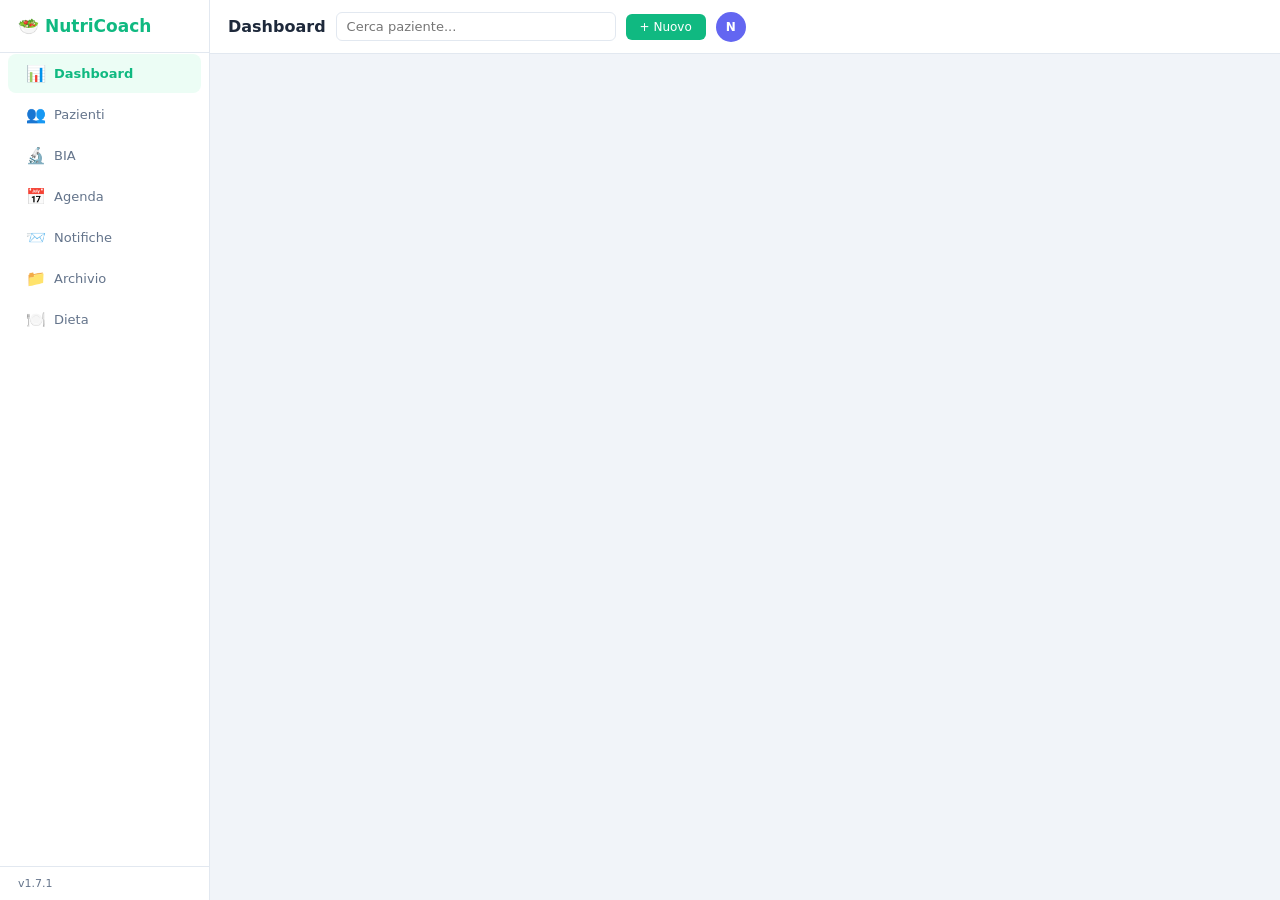
==== commit 32b324ac: "release 1.7.1: protocolli dieta a fasi reali (CKD/carb cycling/keto) - meal_planner._phase_targets: " ====
--- a/templates/dashboard.html
+++ b/templates/dashboard.html
@@ -103,7 +103,7 @@
 <div class="nav-item" data-nav="archivio" onclick="switchNav('archivio')"><span class="ico">📁</span> Archivio</div>
 <div class="nav-item" data-nav="dieta" onclick="switchNav('dieta')"><span class="ico">🍽️</span> Dieta</div>
 <div class="spacer"></div>
-<div class="version">v1.7.0</div>
+<div class="version">v1.7.1</div>
 </div>
 <div class="main">
 <div class="topbar">
